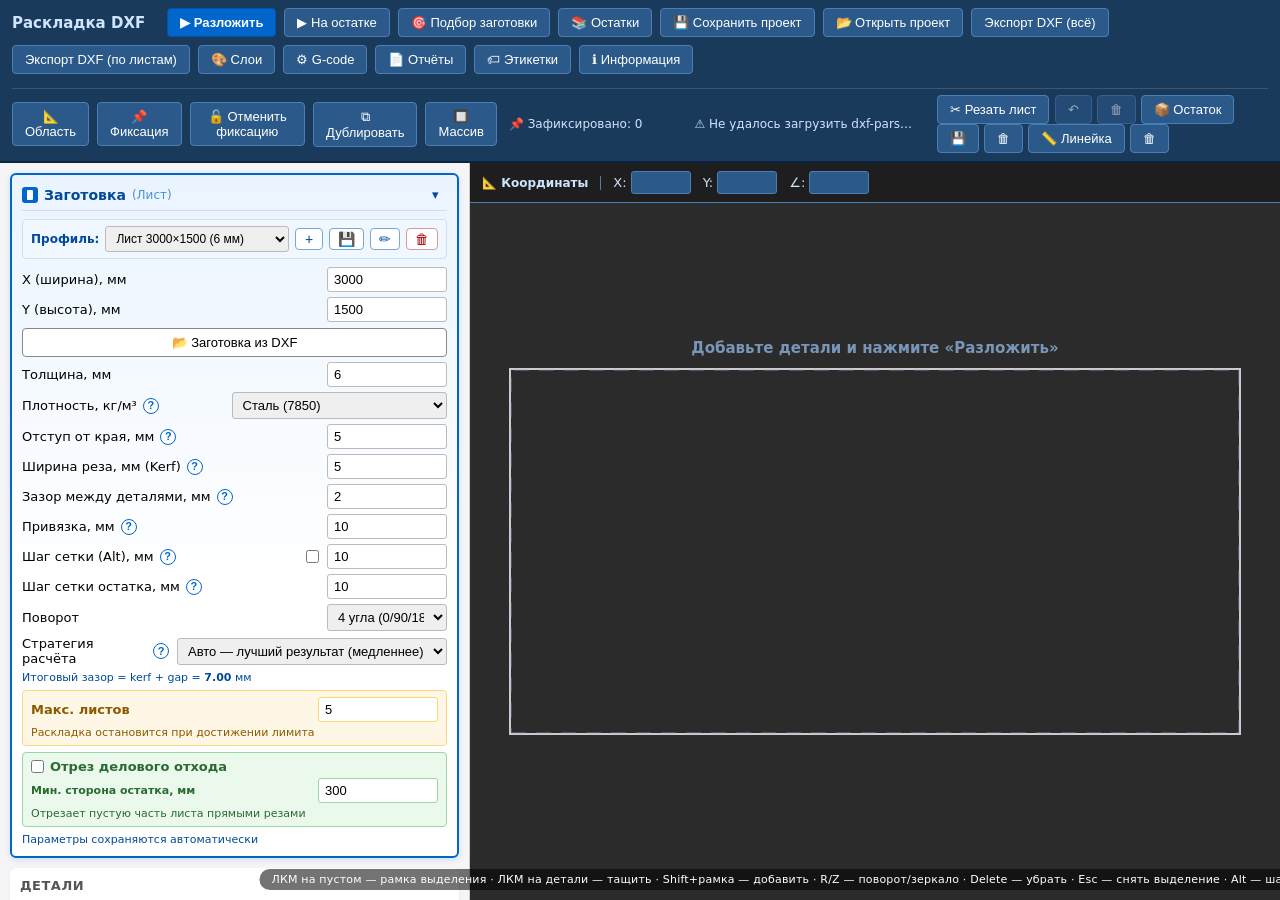
==== index.html @ 2185be35 "Обновления пред выпуск Обновления пред выпуск" ====
<!DOCTYPE html>
<html lang="ru">
<head>
<meta charset="UTF-8">
<title>Раскладка DXF для плазмореза</title>
<link rel="stylesheet" href="styles.css">
<link rel="icon" type="image/svg+xml" href="favicon.svg">
<meta name="theme-color" content="#0d1220">
</head>
<body>
<div id="app">
<div id="topbar">
  <h1>Раскладка DXF</h1>
  <button id="btnNest" class="primary">▶ Разложить</button>
  <button id="btnNestRemnant" title="Доразложить остальные детали вокруг зафиксированных">▶ На остатке</button>
  <button id="btnOpenAutofit">🎯 Подбор заготовки</button>
  <button id="btnOpenRemnantCatalog" title="Каталог остатков со всех листов">📚 Остатки</button>
  <button id="btnSaveProject" title="Сохранить весь проект в один файл (.dxfnest.json)">💾 Сохранить проект</button>
  <button id="btnLoadProject" title="Открыть проект из файла (.dxfnest.json)">📂 Открыть проект</button>
  <input type="file" id="projectFileInput" accept=".json,.dxfnest,application/json" hidden>
  <button id="btnExport">Экспорт DXF (всё)</button>
  <button id="btnExportSplit">Экспорт DXF (по листам)</button>
  <button id="btnLayers" title="Управление слоями и порядок реза">🎨 Слои</button>
  <button id="btnExportGcode" title="Экспорт G-code (постпроцессор AMN Tech THC)">⚙ G-code</button>
  <button id="btnOpenReportsMenu" title="Печать и JPG-отчёты">📄 Отчёты</button>
  <button id="btnPrintLabels">🏷 Этикетки</button>
  <button id="btnOpenReport">ℹ Информация</button>
  <div id="fixBar">
    <button id="btnSelectFrame" title="Обвести область: с деталями — выделит их, пустую — запомнит для Фиксации/Остатка">📐 Область</button>
    <button id="btnFixToggle" title="Зафиксировать детали / создать запретную зону из выделенной области">📌 Фиксация</button>
    <button id="btnUnfixAll" title="Снять фиксацию со всех деталей и запретные зоны">🔓 Отменить фиксацию</button>
    <button id="btnDuplicateSelected" title="Дублировать выделенные (Ctrl+D)">⧉ Дублировать</button>
    <button id="btnOpenArray" title="Массив деталей">🔲 Массив</button>
    <span id="fixCount" class="fix-count">📌 Зафиксировано: 0</span>
    <span id="autosaveInfo" class="autosave-info"></span>
    <div id="status"></div>
    <div class="tools-group">
      <button id="btnCut" type="button" title="Резать лист по прямым (клик → клик). Shift — орто, Ctrl — без привязки.">✂ Резать лист</button>
      <button id="btnCutRemoveLast" type="button" title="Удалить последний рез" disabled>↶</button>
      <button id="btnCutClear" type="button" title="Удалить все резы" disabled>🗑</button>
      <span id="cutInfo" class="cut-info"></span>
      <button id="btnMarkRemnant" type="button" title="Отметить остаток: кликните в свободную область — найдётся вся связная область">📦 Остаток</button>
      <button id="btnSaveRemnant" type="button" title="Сохранить остаток в DXF-файл">💾</button>
      <button id="btnClearRemnants" type="button" title="Удалить все ручные остатки">🗑</button>
      <button id="btnMeasure" type="button" title="Измерить расстояние">📏 Линейка</button>
      <button id="btnMeasureClear" type="button" title="Очистить измерения">🗑</button>
    </div>
  </div>
</div>
<div id="autosaveBanner" style="display:none">
  <span>💾 Найдено автосохранение от <b id="autosaveBannerDate">—</b></span>
  <button id="btnAutosaveRestore" class="primary">Восстановить</button>
  <button id="btnAutosaveDiscard">Удалить</button>
  <button id="btnAutosaveClose" title="Закрыть баннер">✕</button>
</div>
<div id="content">
<aside id="side">
<div class="group stock" id="stockGroup">
<h3>
  <span class="icon"></span>
  <span class="stock-title">Заготовка</span>
  <span class="title-sub">(Лист)</span>
  <span class="stock-mini-info" id="stockMiniInfo"></span>
  <button type="button" id="btnToggleStock" class="stock-toggle" title="Свернуть заготовку">▾</button>
</h3>
<div class="profile-row">
<label>Профиль:</label>
<select id="profileSelect"></select>
<button type="button" id="btnNewProfile" title="Новый профиль">+</button>
<button type="button" id="btnSaveProfile" title="Сохранить">💾</button>
<button type="button" id="btnRenameProfile" title="Переименовать">✏</button>
<button type="button" class="danger" id="btnDeleteProfile" title="Удалить">🗑</button>
</div>
<div class="row"><label>X (ширина), мм</label><input id="inW" type="number" value="3000" step="1" min="1"></div>
<div class="row"><label>Y (высота), мм</label><input id="inH" type="number" value="1500" step="1" min="1"></div>

<div class="row" style="margin-top:6px">
  <button type="button" id="btnLoadStockDxf" style="flex:1" title="Загрузить контур заготовки из DXF">📂 Заготовка из DXF</button>
  <button type="button" class="danger" id="btnClearStockDxf" title="Сбросить контур" style="display:none">✕</button>
</div>
<div class="hint" id="stockDxfInfo" style="display:none;color:#2a6a30"></div>
<input type="file" id="stockDxfInput" accept=".dxf" hidden>

<div class="row"><label>Толщина, мм</label><input id="inThick" type="number" value="6" step="0.5" min="0.1"></div>
<div class="row"><label>Плотность, кг/м³
  <button type="button" class="help-btn" data-help="Сталь — 7850, Нержавейка — 7900, Алюминий — 2700, Латунь — 8500">?</button>
</label>
<select id="inDensity" class="wide">
  <option value="7850" selected>Сталь (7850)</option>
  <option value="7900">Нержавейка (7900)</option>
  <option value="2700">Алюминий (2700)</option>
  <option value="8500">Латунь (8500)</option>
</select></div>
<div class="row"><label>Отступ от края, мм
<button type="button" class="help-btn" data-help="Технологический отступ деталей от кромки листа">?</button>
</label><input id="inEdge" type="number" value="5" step="1" min="0"></div>
<div class="row"><label>Ширина реза, мм (Kerf)
<button type="button" class="help-btn" data-help="Ширина реза плазмы">?</button>
</label><input id="inKerf" type="number" value="5" step="0.1" min="0"></div>
<div class="row"><label>Зазор между деталями, мм
<button type="button" class="help-btn" data-help="Расстояние между контурами деталей">?</button>
</label><input id="inGap" type="number" value="2" step="0.5" min="0"></div>
<div class="row"><label>Привязка, мм
<button type="button" class="help-btn" data-help="Радиус притягивания. Shift — отключить.">?</button>
</label><input id="inSnapThreshold" type="number" value="10" step="1" min="0" max="50"></div>
<div class="row"><label>Шаг сетки (Alt), мм
<button type="button" class="help-btn" data-help="При перетаскивании с зажатым Alt — деталь движется ровно шагами по N мм.">?</button>
</label><input type="checkbox" id="inGridShow" title="Показывать сетку" style="width:auto;padding:0;margin:0;border:none;background:transparent;flex:0 0 auto;cursor:pointer"><input id="inGridStep" type="number" value="10" step="1" min="1" max="100"></div>
<div class="row"><label>Шаг сетки остатка, мм
<button type="button" class="help-btn" data-help="Точность контура полигонального остатка. Меньше — точнее, но медленнее. 10 мм — разумный компромисс.">?</button>
</label><input id="inRemnantGridStep" type="number" value="10" step="1" min="2" max="50"></div>
<div class="row"><label>Поворот</label>
<select id="inRot">
<option value="4">4 угла (0/90/180/270)</option>
<option value="2">только 90°</option>
<option value="1">без поворота</option>
</select></div>
<div class="row"><label>Стратегия расчёта
<button type="button" class="help-btn" data-help="Авто — перебор 3-х стратегий.">?</button>
</label>
<select id="inStrategy" class="wide">
<option value="all" selected>Авто — лучший результат (медленнее)</option>
<option value="area">По площади (быстро)</option>
<option value="width">По длине листа (X)</option>
<option value="height">По ширине листа (Y)</option>
</select></div>
<div class="hint">Итоговый зазор = kerf + gap = <span id="sumGap" class="sum">7</span> мм</div>
<div class="limit-row">
<div class="row" style="margin:0"><label>Макс. листов</label>
<input id="inMaxSheets" type="number" value="5" step="1" min="1" max="100"></div>
<div class="hint" style="color:#8a5a00">Раскладка остановится при достижении лимита</div>
</div>
<div class="remnant-row">
<div class="row" style="margin:0"><label>
<input type="checkbox" id="inRemnantOn">Отрез делового отхода</label></div>
<div class="row" style="margin:4px 0 0 0">
<label style="font-size:11px">Мин. сторона остатка, мм</label>
<input id="inRemnantMin" type="number" value="300" step="50" min="50"></div>
<div class="hint">Отрезает пустую часть листа прямыми резами</div>
</div>
<div class="hint" style="margin-top:6px">Параметры сохраняются автоматически</div>
</div>

<div class="group">
<h3>Детали</h3>
<div class="job-row">
<label>Задание:</label>
<select id="jobSelect"></select>
<button type="button" id="btnNewJob" title="Новое задание">+</button>
<button type="button" id="btnRenameJob" title="Переименовать задание">✏</button>
<button type="button" class="danger" id="btnDeleteJob" title="Удалить задание">🗑</button>
</div>
<div class="row">
<button id="btnAdd" style="flex:1">+ Добавить DXF (пакетно)</button>
<button id="btnClear" class="danger">Очистить</button></div>
<input id="fileInput" type="file" accept=".dxf" multiple hidden>
<div class="parts-filter">
  <input type="text" id="partsSearch" placeholder="🔍 Поиск: имя, размер (100x50), кол-во, длина...">
  <label class="parts-filter-check">
    <input type="checkbox" id="partsFilterUnplaced">
    Только неразложенные
  </label>
  <span id="partsFilterInfo" class="parts-filter-info"></span>
</div>
<div id="partsTableWrap">
<div class="empty">Файлы не добавлены. Перетащите DXF сюда.</div></div>
<div class="batch-bar">
<label>Кол-во выдел.:</label>
<input id="batchQty" type="number" min="1" value="1">
<button class="small" id="btnApplyQty" title="Установить выделенным указанное количество">Применить</button>
<button class="small" id="btnQtyInc" title="Прибавить +1">+1</button>
<button class="small" id="btnQtyDec" title="Отнять −1">−1</button>
<button class="small" id="btnQtyMul2" title="Умножить ×2">×2</button>
<button class="small" id="btnQtyDiv2" title="Разделить ÷2">÷2</button>
<button class="small" id="btnDupSelected" title="Дублировать строки">Дублировать</button>
<button class="small danger" id="btnDelSelected">Удалить</button>
<span class="sel-info" id="selInfo"></span></div>
<div class="row" style="margin-top:6px">
<button id="btnTransferUnplaced" style="flex:1" title="Перенести не поместившиеся детали в новое задание">⤵ Перенести непоместившиеся в новое задание</button>
</div>
</div>

<div id="report">—</div>
</aside>
<main id="main" style="display: flex; flex-direction: column; flex: 1; min-width: 0; background: #2b2b2b;">
  
  <!-- Панель координат (над холстом) -->
  <div id="coordsPanel" style="background: #1e1e1e; border-bottom: 1px solid #4a7fb5; padding: 8px 12px; display: flex; align-items: center; gap: 12px; flex-shrink: 0; color: #fff; font-size: 13px; z-index: 10;">
    <div style="font-weight: bold; color: #cfe4ff; font-size: 12px; border-right: 1px solid #4a7fb5; padding-right: 12px;">📐 Координаты</div>
    <label style="display:flex; align-items:center; gap:4px; color: #cfe4ff;">X: <input id="coordX" type="number" step="1" style="width: 60px; padding: 3px; border-radius: 3px; border: 1px solid #4a7fb5; background: #2b5a8a; color: #fff; font-weight: bold; text-align: center;"></label>
    <label style="display:flex; align-items:center; gap:4px; color: #cfe4ff;">Y: <input id="coordY" type="number" step="1" style="width: 60px; padding: 3px; border-radius: 3px; border: 1px solid #4a7fb5; background: #2b5a8a; color: #fff; font-weight: bold; text-align: center;"></label>
    <label style="display:flex; align-items:center; gap:4px; color: #cfe4ff;">∠: <input id="coordAngle" type="number" step="90" style="width: 60px; padding: 3px; border-radius: 3px; border: 1px solid #4a7fb5; background: #2b5a8a; color: #fff; font-weight: bold; text-align: center;"></label>
  </div>

  <!-- Обертка для холста -->
  <div style="position: relative; flex: 1; min-height: 0;">
    <canvas id="canvas"></canvas>
    <div id="canvasHint">ЛКМ на пустом — рамка выделения · ЛКМ на детали — тащить · Shift+рамка — добавить · R/Z — поворот/зеркало · Delete — убрать · Esc — снять выделение · Alt — шаг сетки · Пробел — Показать всё</div>
  </div>

  <div id="progressOverlay">
    <div class="progress-card">
      <div class="spinner"></div>
      <div class="progress-title">Идёт расчёт раскладки</div>
      <div class="progress-sub" id="progressSub">Подготовка...</div>
      <div class="progress-bar-track"><div class="progress-bar-fill" id="progressFill"></div></div>
      <div class="progress-pct" id="progressPct">0%</div>
      <button id="btnCancelNest" class="progress-cancel-btn">✕ Отменить раскладку</button>
    </div>
  </div>
</main>
</div>
</div>

<div class="modal-overlay" id="autofitModal">
<div class="modal-window">
<div class="modal-header">
<span>🎯 Подбор заготовки</span>
<button class="close-btn" id="btnCloseAutofit" title="Закрыть">✕</button>
</div>
<div class="modal-body">
<div class="row"><label>Режим</label>
<select id="afMode" class="wide">
<option value="fixX" selected>Фиксировать X (варьируем Y)</option>
<option value="fixY">Фиксировать Y (варьируем X)</option>
<option value="both">Оба свободны</option>
</select></div>
<div class="af-dim" id="afXDim">
<div class="row" style="margin:0 0 4px 0"><label>X, мм — диапазон</label></div>
<div class="range-row">
<input id="afXFrom" type="number" value="2000" step="100" min="1"><span>…</span>
<input id="afXTo" type="number" value="4000" step="100" min="1">
<span style="margin-left:8px">шаг</span><input id="afXStep" type="number" value="100" step="10" min="1"></div>
</div>
<div class="af-dim" id="afYDim">
<div class="row" style="margin:0 0 4px 0"><label>Y, мм — диапазон</label></div>
<div class="range-row">
<input id="afYFrom" type="number" value="500" step="50" min="1"><span>…</span>
<input id="afYTo" type="number" value="1000" step="50" min="1">
<span style="margin-left:8px">шаг</span><input id="afYStep" type="number" value="50" step="10" min="1"></div>
</div>
<div class="row"><label>Критерий лучшего</label>
<select id="afCriterion" class="wide">
<option value="area" selected>Минимум площади закупки</option>
<option value="sheets">Минимум листов</option>
<option value="eff">Максимум КПД</option>
</select></div>
<div class="af-count" id="afCount">—</div>
<div class="hint">При подборе используется стратегия «по площади». Показываются 5 лучших вариантов.</div>
<div id="afStatus" style="font-size:12px;color:#8a5a00;margin-top:6px;min-height:16px"></div>
<div id="afResults" style="display:none"></div>
</div>
<div class="modal-footer">
<button id="btnAutoFit" class="primary">🎯 Подобрать</button>
<button id="btnAutoFitStop" class="danger" disabled>Стоп</button>
<button id="btnCloseAutofit2">Закрыть</button>
</div>
</div>
</div>

<div class="modal-overlay" id="reportModal">
<div class="modal-window" style="width:560px; max-width:95vw;">
<div class="modal-header" style="background:#eaf4ff;border-bottom-color:#c9e0f5;color:#004a99">
<span>ℹ Информация о раскладке</span>
<button class="close-btn" id="btnCloseReport" title="Закрыть" style="color:#004a99">✕</button>
</div>
<div class="modal-body">
<div id="reportContent" style="font-size:16px;color:#333;line-height:1.5">—</div>
</div>
<div class="modal-footer">
<button id="btnCloseReport2">Закрыть</button>
</div>
</div>
</div>

<div class="modal-overlay" id="arrayModal">
<div class="modal-window" style="width:460px">
<div class="modal-header" style="background:#f0eaff;border-bottom-color:#c9b8e8;color:#5a2a8a">
<span>🔲 Массив деталей (SheetCam)</span>
<button class="close-btn" id="btnCloseArray" title="Закрыть" style="color:#5a2a8a">✕</button>
</div>
<div class="modal-body">
<div class="row"><label>Деталь</label>
<select id="arrayPartSelect" class="wide"></select></div>
<div class="row" style="margin:2px 0"><label><input type="checkbox" id="arrayBySheet">По заготовке (авто рядов/колонок)</label></div>
<div class="array-grid">
<div class="row"><label>Рядов (Y)</label><input id="arrayRows" type="number" min="1" max="100" value="2"></div>
<div class="row"><label>Колонок (X)</label><input id="arrayCols" type="number" min="1" max="100" value="3"></div>
</div>
<div class="array-grid">
<div class="row"><label>Интервал X, мм</label><input id="arraySpacingX" type="number" min="0" step="1" value="5"></div>
<div class="row"><label>Интервал Y, мм</label><input id="arraySpacingY" type="number" min="0" step="1" value="5"></div>
</div>
<div class="row"><label>Поворот</label>
<select id="arrayAngle" class="wide">
<option value="0">0°</option>
<option value="90">90°</option>
<option value="180">180°</option>
<option value="270">270°</option>
</select></div>
<div class="array-preview-info" id="arrayPreviewInfo">—</div>
<div class="hint">Предпросмотр массива отображается на холсте полупрозрачным.</div>
</div>
<div class="modal-footer">
<button id="btnArrayPlace" class="primary">✅ Разместить на листе</button>
<button id="btnArrayCancel">Отмена</button>
</div>
</div>
</div>

<div class="modal-overlay" id="labelsChoiceModal">
  <div class="modal-window" style="width:420px">
    <div class="modal-header" style="background:#eaf4ff;border-bottom-color:#c9e0f5;color:#004a99">
      <span>🏷 Печать этикеток</span>
      <button class="close-btn" id="btnCloseLabelsChoice" title="Закрыть" style="color:#004a99">✕</button>
    </div>
    <div class="modal-body">
      <div class="row" style="flex-direction:column;gap:8px">
        <button id="btnPrintLabelsParts" class="primary" style="width:100%;padding:10px">📋 Этикетки деталей (раскладка)</button>
        <button id="btnPrintLabelsRemnants" class="primary" style="width:100%;padding:10px">📦 Этикетки остатков (листы)</button>
      </div>
      <div class="hint" style="margin-top:10px">Этикетки остатков содержат QR-код и штрихкод для сканирования.</div>
    </div>
    <div class="modal-footer">
      <button id="btnCloseLabelsChoice2">Закрыть</button>
    </div>
  </div>
</div>

<div class="modal-overlay" id="remnantCatalogModal">
  <div class="modal-window" style="width:760px;max-width:calc(100vw - 40px)">
    <div class="modal-header" style="background:#eaf9ec;border-bottom-color:#9ed5a4;color:#1a6a25">
      <span>📚 Каталог остатков</span>
      <button class="close-btn" id="btnCloseRemnantCatalog" title="Закрыть" style="color:#1a6a25">✕</button>
    </div>
    <div class="modal-body">
      <div class="remnant-catalog-toolbar">
        <input type="text" id="remnantCatalogSearch" placeholder="🔍 Поиск: размер (300x200), площадь, лист...">
        <span class="remnant-catalog-stats" id="remnantCatalogStats"></span>
      </div>
      <div class="remnant-catalog-list" id="remnantCatalogList"></div>
      <div class="hint" style="margin-top:8px">
        📍 — показать на холсте · 💾 — сохранить в DXF · 🗑 — удалить (только ручные остатки)
      </div>
    </div>
    <div class="modal-footer">
      <button id="btnCloseRemnantCatalog2">Закрыть</button>
    </div>
  </div>
</div>

<div class="modal-overlay" id="reportsChoiceModal">
  <div class="modal-window" style="width:480px">
    <div class="modal-header" style="background:#eaf4ff;border-bottom-color:#c9e0f5;color:#004a99">
      <span>📄 Отчёты и печать</span>
      <button class="close-btn" id="btnCloseReportsChoice" title="Закрыть" style="color:#004a99">✕</button>
    </div>
    <div class="modal-body">
      <div class="reports-choice-list">
        <button id="btnPrintReport" class="reports-choice-btn">
          <span class="rc-icon">🖨</span>
          <div class="rc-text">
            <b>Печать отчёта</b>
            <div class="rc-desc">Список деталей, параметры, КПД — A4 портрет</div>
          </div>
        </button>
        <button id="btnPrintLayout" class="reports-choice-btn">
          <span class="rc-icon">🗺</span>
          <div class="rc-text">
            <b>Печать карты</b>
            <div class="rc-desc">Схема раскладки по листам — A4 альбом</div>
          </div>
        </button>

            <button id="btnExportCsv" class="reports-choice-btn">
              <span class="rc-icon">📊</span>
              <div class="rc-text">
                <b>Экспорт в CSV</b>
                <div class="rc-desc">Спецификация для Excel (с координатами)</div>
              </div>
            </button>        
		
		<button id="btnSaveHtml" class="reports-choice-btn">
          <span class="rc-icon">🖼</span>
          <div class="rc-text">
            <b>Отчёт JPG</b>
            <div class="rc-desc">Отчёт в виде изображения</div>
          </div>
        </button>
        <button id="btnSaveJpgSheets" class="reports-choice-btn">
          <span class="rc-icon">🖼</span>
          <div class="rc-text">
            <b>Карта JPG</b>
            <div class="rc-desc">Изображения листов по одному</div>
          </div>
        </button>
      </div>
    </div>
    <div class="modal-footer">
      <button id="btnCloseReportsChoice2">Закрыть</button>
    </div>
  </div>
</div>

<div id="contextMenu" class="context-menu"></div>
<div id="dropOverlay">Отпустите DXF-файлы для загрузки</div>
<div id="printArea"></div>

<!-- Локальные библиотеки из папки js/lib/ -->
<script src="js/lib/dxf-parser.js"></script>
<script src="js/lib/qrcode.js"></script>
<script src="js/lib/JsBarcode.all.min.js"></script>
<script src="js/lib/jspdf.umd.min.js"></script>
<script src="js/lib/html2canvas.min.js"></script>
<script type="module" src="js/main.js"></script>
</body>
</html>
---- styles.css ----
*{box-sizing:border-box}html,body{margin:0;font-family:system-ui,-apple-system,sans-serif;height:100%;overflow:hidden}
#app{display:flex;flex-direction:column;height:100vh}
#content{display:flex;flex:1;min-height:0}
#topbar{background:#1a3a5c;color:#fff;padding:8px 12px;display:flex;align-items:center;gap:8px;flex-wrap:wrap;border-bottom:2px solid #0d2440;box-shadow:0 2px 6px rgba(0,0,0,.2);flex-shrink:0}
#topbar h1{font-size:15px;margin:0 14px 0 0;font-weight:600;color:#cfe4ff;white-space:nowrap}
#topbar button{padding:6px 12px;font-size:13px;border-radius:4px;cursor:pointer;border:1px solid #4a7fb5;background:#2b5a8a;color:#fff}
#topbar button:hover{background:#3a70a5}
#topbar button.primary{background:#06c;border-color:#05a;font-weight:bold}
#topbar button.primary:hover{background:#05a}
#topbar button:disabled{opacity:.55;cursor:not-allowed}
#topbar button.active{background:#c88000;border-color:#a86a00;color:#fff;font-weight:bold}
#topbar button.active:hover{background:#b07000}
#fixBar{flex-basis:100%;display:flex;align-items:center;gap:8px;margin-top:6px;padding-top:6px;border-top:1px solid rgba(255,255,255,.15)}
#fixBar .fix-bar-label{font-size:12px;color:#9fc2e8;font-weight:600;text-transform:uppercase;letter-spacing:.5px}
#fixBar .fix-count{font-size:12px;color:#cfe4ff;padding:0 4px;white-space:nowrap}
#fixBar .fix-count b{color:#ffd479}
#fixBar #status{
  flex: 1 1 auto;
  min-width: 0;
  color: #cfe4ff;
  font-size: 12px;
  padding: 0 12px;
  white-space: nowrap;
  overflow: hidden;
  text-overflow: ellipsis;
  text-align: right;
}
#fixBar .history-group{
  display: flex;
  gap: 6px;
  margin-left: 8px;
  padding-left: 12px;
  border-left: 1px solid rgba(255,255,255,.2);
}
#fixBar .history-group button{ padding: 6px 12px; }
#fixBar .history-group button:disabled{ opacity: .45; cursor: not-allowed; }
.modal-overlay{position:fixed;inset:0;background:rgba(0,0,0,.45);z-index:200;display:none;align-items:flex-start;justify-content:center;padding-top:60px;backdrop-filter:blur(2px)}
.modal-overlay.active{display:flex}
.modal-window{background:#fff;border-radius:8px;box-shadow:0 12px 48px rgba(0,0,0,.4);width:520px;max-width:calc(100vw - 40px);max-height:calc(100vh - 100px);display:flex;flex-direction:column;overflow:hidden}
.modal-header{background:#fff8ec;border-bottom:2px solid #f0d9a8;padding:12px 16px;display:flex;align-items:center;gap:10px;font-size:15px;font-weight:600;color:#8a5a00}
.modal-header .close-btn{margin-left:auto;background:none;border:none;font-size:20px;line-height:1;cursor:pointer;color:#8a5a00;padding:2px 6px;border-radius:4px}
.modal-header .close-btn:hover{background:#ffe6b8}
.modal-body{padding:14px 16px;overflow-y:auto;flex:1}
.modal-footer{padding:10px 16px;border-top:1px solid #eee;background:#fafafa;display:flex;gap:8px;justify-content:flex-end}
#side{width:470px;background:#f5f5f7;padding:10px;overflow-y:auto;border-right:1px solid #ccc;flex-shrink:0}
#main{flex:1;background:#2b2b2b;position:relative;min-width:0}
#canvas{display:block;width:100%;height:100%}
#canvasHint{position:absolute;bottom:10px;left:50%;transform:translateX(-50%);background:rgba(0,0,0,.55);color:#fff;font-size:11px;padding:4px 12px;border-radius:12px;pointer-events:none;white-space:nowrap;z-index:10;letter-spacing:.2px}
h3{margin:0 0 8px;font-size:13px;text-transform:uppercase;color:#555;letter-spacing:.5px}
.row{display:flex;align-items:center;margin:5px 0;gap:8px}.row label{flex:1;font-size:13px;display:flex;align-items:center;gap:6px}
.row input,.row select{width:120px;padding:4px 6px;font-size:13px;border:1px solid #bbb;border-radius:3px}
.row select.wide{width:auto;flex:1}
button{padding:6px 10px;font-size:13px;cursor:pointer;border:1px solid #888;background:#fff;border-radius:4px}
button:hover{background:#eee}button.primary{background:#06c;color:#fff;border-color:#05a;font-weight:bold}
button.primary:hover{background:#05a}button:disabled{opacity:.5;cursor:not-allowed}
button.danger{background:#f5f5f5;color:#a00}button.small{padding:3px 6px;font-size:11px}
table{width:100%;border-collapse:collapse;font-size:12px;margin-top:6px;background:#fff}
th,td{border:1px solid #ddd;padding:4px 6px;text-align:left}
th{background:#e8e8e8;font-weight:600;font-size:11px;position:sticky;top:0;z-index:2}
td.num{text-align:center;width:60px}td.num input{width:100%;border:1px solid #ccc;border-radius:3px;font:inherit;text-align:center;padding:2px}
td.del{text-align:center;width:30px;cursor:pointer;color:#c00;font-weight:bold;user-select:none}
td.del:hover{background:#fee}tr.selected{background:#d6e8ff!important}tr.selected:hover{background:#c2ddff!important}
td.status{text-align:center;width:26px;font-weight:bold;font-size:13px;cursor:default;user-select:none}
td.status.full{color:#1a9a3c}
td.status.partial{color:#e07b00}
td.status.none{color:#bbb}
tr.row-full{background:#e8f8ec}
tr.row-partial{background:#fff0da}
tr:hover{background:#f5faff}
.group{background:#fff;padding:10px;border-radius:6px;margin-bottom:10px;box-shadow:0 1px 3px rgba(0,0,0,.08)}
.stock{border:2px solid #06c;background:linear-gradient(180deg,#eaf4ff 0%,#fff 60%);box-shadow:0 2px 6px rgba(0,102,204,.15)}
.stock h3{color:#004a99;display:flex;align-items:center;gap:6px;font-size:14px;border-bottom:1px solid #c9e0f5;padding-bottom:6px;margin-bottom:8px;text-transform:none;letter-spacing:0}
.stock h3 .icon{display:inline-block;width:16px;height:16px;background:#06c;border-radius:3px;position:relative;flex-shrink:0}
.stock h3 .icon::after{content:'';position:absolute;inset:3px 5px 3px 5px;background:#fff;border-radius:1px}
.stock h3 .stock-title{font-weight:600}
.stock h3 .title-sub{font-size:12px;color:#4a90d9;font-weight:500}
.stock h3 .stock-toggle{
  margin-left:auto;
  background:transparent;
  border:1px solid transparent;
  color:#004a99;
  font-size:13px;
  line-height:1;
  padding:2px 6px;
  border-radius:3px;
  cursor:pointer;
  min-width:24px;
}
.stock h3 .stock-toggle:hover{background:#e3f0ff;border-color:#c9e0f5}
.stock h3 .stock-mini-info{
  display:none;
  font-size:12px;
  font-weight:500;
  color:#004a99;
  margin-left:8px;
  white-space:nowrap;
  overflow:hidden;
  text-overflow:ellipsis;
}
.stock.collapsed{padding-bottom:8px}
.stock.collapsed h3{margin-bottom:0;padding-bottom:0;border-bottom:none}
.stock.collapsed h3 .icon,
.stock.collapsed h3 .title-sub{display:none}
.stock.collapsed > *:not(h3){display:none}
.stock.collapsed .stock-mini-info{display:inline}
.stock .hint{color:#004a99}.stock .sum{font-weight:bold;color:#004a99}
.profile-row{display:flex;align-items:center;gap:6px;padding:6px 8px;background:#f0f7ff;border:1px solid #c9e0f5;border-radius:4px;margin-bottom:8px}
.profile-row>label{flex:0 0 auto;font-size:12px;color:#004a99;font-weight:600}
.profile-row select{flex:1;min-width:0;font-size:12px;padding:4px 6px;border:1px solid #bbb;border-radius:3px;width:auto}
.profile-row button{padding:3px 8px;font-size:14px;line-height:1;min-width:28px;background:#fff;border:1px solid #7aa8d5;color:#004a99}
.profile-row button:hover{background:#e3f0ff}
.profile-row button.danger{color:#a00;border-color:#d59a9a}.profile-row button.danger:hover{background:#ffe3e3}
.af-dim{border:1px solid #f0d9a8;border-radius:4px;padding:6px 8px;margin:6px 0;background:#fffdf7}
.af-dim .row label{font-size:12px;color:#8a5a00;font-weight:600}.af-dim .row input{width:80px;font-size:12px}
.af-dim .range-row{display:flex;align-items:center;gap:4px;font-size:12px}.af-dim .range-row input{width:70px}
.af-count{font-size:12px;color:#555;margin:6px 0;padding:4px 8px;background:#f5f5f5;border-radius:4px}
.af-count.warn{color:#b00;background:#fdeaea}.af-count.ok{color:#080;background:#ecf9ec}
#afResults{margin-top:8px;max-height:320px;overflow-y:auto;border:1px solid #e0d0a0;border-radius:4px}
#afResults table{margin:0;font-size:11px}#afResults th{font-size:10px;padding:3px 5px}#afResults td{padding:3px 5px}
#afResults tr.best{background:#fffbe0;font-weight:bold}#afResults tr:hover{background:#f0f7ff;cursor:pointer}
#afResults td.star{color:#f0a020;font-weight:bold;text-align:center;width:20px}
.help-btn{display:inline-flex;align-items:center;justify-content:center;width:16px;height:16px;padding:0;border-radius:50%;border:1px solid #06c;background:#fff;color:#06c;font-size:11px;font-weight:bold;line-height:1;cursor:pointer;flex-shrink:0;transition:background .15s,color .15s}
.help-btn:hover{background:#06c;color:#fff}.help-btn.active{background:#06c;color:#fff}
.help-tip{position:fixed;max-width:300px;background:#004a99;color:#fff;padding:8px 12px;border-radius:6px;font-size:12px;line-height:1.45;box-shadow:0 4px 16px rgba(0,0,0,.25);z-index:1000;pointer-events:none;animation:tipIn .12s ease-out}
.help-tip::before{content:'';position:absolute;top:-6px;left:14px;border:6px solid transparent;border-bottom-color:#004a99;border-top:0}
@keyframes tipIn{from{opacity:0;transform:translateY(-3px)}to{opacity:1;transform:translateY(0)}}
.limit-row{background:#fff7e6;border:1px solid #ffd57a;border-radius:4px;padding:6px 8px;margin-top:6px}
.limit-row label{color:#8a5a00;font-weight:600}.limit-row input{border-color:#ffd57a}
.remnant-row{background:#eaf9ec;border:1px solid #9ed5a4;border-radius:4px;padding:6px 8px;margin-top:6px}
.remnant-row label{color:#2a6a30;font-weight:600}.remnant-row input[type=number]{border-color:#9ed5a4}
.remnant-row input[type=checkbox]{width:auto;margin:0}.remnant-row .hint{color:#2a6a30}
#report{display:none}
#reportContent .good{color:#080;font-weight:600}
#reportContent .warn{color:#b00;font-weight:600}
#reportContent .len{color:#004a99;font-weight:600}
#reportContent .rem{color:#2a6a30;font-weight:600}
.empty{color:#999;font-style:italic;padding:6px;text-align:center;font-size:12px}
.hint{font-size:11px;color:#888;margin-top:4px}
#partsTableWrap{max-height:340px;overflow-y:auto;border:1px solid #e0e0e0;border-radius:4px}
.batch-bar{display:flex;gap:6px;align-items:center;margin-top:6px;padding:6px;background:#f9f9f9;border-radius:4px;border:1px solid #e0e0e0;flex-wrap:wrap}
.batch-bar label{font-size:11px;color:#555}.batch-bar input{width:60px;padding:3px 5px;font-size:12px}
#dropOverlay{position:fixed;inset:0;background:rgba(0,102,204,.15);border:4px dashed #06c;z-index:100;display:none;align-items:center;justify-content:center;font-size:24px;color:#06c;pointer-events:none}
#dropOverlay.active{display:flex}.sel-info{font-size:11px;color:#666;margin-left:auto}
#progressOverlay{position:absolute;inset:0;background:rgba(20,20,20,.75);display:none;align-items:center;justify-content:center;z-index:50;backdrop-filter:blur(2px)}
#progressOverlay.active{display:flex}
.progress-card{background:#fff;border-radius:12px;padding:28px 34px;box-shadow:0 8px 40px rgba(0,0,0,.4);width:380px;text-align:center}
.spinner{width:56px;height:56px;margin:0 auto 18px;border:5px solid #d6e8ff;border-top-color:#06c;border-radius:50%;animation:spin .9s linear infinite}
@keyframes spin{to{transform:rotate(360deg)}}
.progress-title{font-size:16px;font-weight:600;color:#004a99;margin-bottom:4px}
.progress-sub{font-size:12px;color:#666;margin-bottom:16px;min-height:16px}
.progress-bar-track{width:100%;height:12px;background:#e8eef5;border-radius:6px;overflow:hidden;margin-bottom:8px}
.progress-bar-fill{height:100%;width:0%;background:linear-gradient(90deg,#06c,#4a9eff);border-radius:6px;transition:width .15s ease-out}
.progress-pct{font-size:22px;font-weight:bold;color:#06c;font-variant-numeric:tabular-nums}
.progress-cancel-btn{
  margin-top: 18px;
  padding: 9px 22px;
  font-size: 14px;
  font-weight: 600;
  border-radius: 5px;
  background: #c82020;
  color: #fff;
  border: 1px solid #a01818;
  cursor: pointer;
  transition: background .15s;
}
.progress-cancel-btn:hover{ background: #a01818; }
.progress-cancel-btn:disabled{
  opacity: .55;
  cursor: not-allowed;
  background: #888;
  border-color: #666;
}
#printArea{display:none}
@media print{html,body{height:auto;overflow:visible;background:#fff}
#app,#dropOverlay,#progressOverlay,#autofitModal,#reportModal,#measureBar,#cutBar,#labelsChoiceModal{display:none!important}
body.printing #printArea{display:block!important}@page{margin:15mm}}
#printArea{color:#000;font-family:'Times New Roman',serif;padding:10px 0}
#printArea h1{font-size:18px;margin:0 0 4px 0;text-align:center}
#printArea .subtitle{text-align:center;font-size:13px;color:#333;margin-bottom:14px;border-bottom:1px solid #000;padding-bottom:8px}
#printArea .meta{display:flex;justify-content:space-between;font-size:12px;margin-bottom:10px}
#printArea table.report-table{width:100%;border-collapse:collapse;font-size:12px;font-family:'Times New Roman',serif;background:#fff}
#printArea table.report-table th,#printArea table.report-table td{border:1px solid #000;padding:5px 8px;background:#fff;color:#000}
#printArea table.report-table th{background:#eee!important;font-weight:bold;text-align:center;-webkit-print-color-adjust:exact;print-color-adjust:exact}
#printArea table.report-table td.num{text-align:center}
#printArea table.report-table td.part{text-align:left}
#printArea .totals-row td{font-weight:bold;background:#f5f5f5!important;-webkit-print-color-adjust:exact;print-color-adjust:exact}
#printArea .summary{margin-top:16px;font-size:12px;line-height:1.6}
#printArea .signature{margin-top:30px;display:flex;justify-content:space-between;font-size:12px}
#printArea .signature .line{display:inline-block;border-bottom:1px solid #000;min-width:200px;margin:0 6px}
#printArea .layout-print-sub{text-align:center;font-size:12px;color:#333;margin:0 0 12px;padding-bottom:8px;border-bottom:1px solid #000}
#printArea .print-sheet-page{margin:0 0 6mm}
#printArea .print-sheet-page+.print-sheet-page{page-break-before:always;break-before:page}
#printArea .print-sheet-title{font-size:13px;font-weight:bold;margin:0 0 4px;font-family:'Times New Roman',serif}
#printArea .print-sheet-img{display:block;max-width:100%;max-height:155mm;width:auto;height:auto;margin:0 auto;border:1px solid #000;background:#fff}
#printArea .legend-page{page-break-before:always;break-before:page;margin-top:6mm}
#printArea .legend-page h3{font-size:15px;margin:0 0 8px}

.ga-params{background:#f3eaff;border:1px solid #c9a8e8;border-radius:4px;padding:8px 10px;margin-top:6px}
.ga-params .ga-title{font-size:12px;font-weight:600;color:#5a2a8a;margin-bottom:6px;letter-spacing:.3px}
.ga-params .row label{color:#5a2a8a;font-weight:600;font-size:12px}
.ga-params .row input{border-color:#c9a8e8}
.ga-params .hint{color:#5a2a8a}

.array-grid{display:flex;gap:12px;margin:4px 0}
.array-grid .row{flex:1;min-width:0}
.array-grid .row input{width:100%}
.array-grid .row input:disabled{background:#f0f0f0;color:#999;cursor:not-allowed}
.array-preview-info{font-size:13px;color:#5a2a8a;margin:8px 0;padding:6px 10px;background:#f3eaff;border-radius:4px;border:1px solid #c9a8e8;min-height:20px}
.array-preview-info.preview-ok{color:#004a99;background:#eaf4ff;border-color:#4a90d9}

.printing .labels-print-wrap{font-family:'Times New Roman', Times, serif;color:#000;padding:2mm 0}
.labels-print-wrap .labels-header h1{font-size:18px;margin:0 0 2px;text-align:center}
.labels-print-wrap .labels-meta{display:flex;justify-content:space-between;font-size:11px;color:#333;margin:0 0 4px;padding:0 4px}
.labels-print-wrap .labels-footer{text-align:center;font-size:11px;color:#555;margin-top:4px}

.labels-page{width:100%;margin:0;padding:0}
.labels-page+.labels-page{page-break-before:always;break-before:page}

.labels-table{width:100%;border-collapse:collapse;border:0;margin:0;padding:0}
.labels-table td.label-cell{width:50%;padding:3mm;border:0;vertical-align:top}
.labels-table td.label-cell:first-child{padding-right:1.5mm}
.labels-table td.label-cell:last-child{padding-left:1.5mm}

.label{
  border:1.5px solid #000;
  border-radius:3px;
  padding:2.5mm 3mm 2mm;
  background:#fff;
  height:50mm; /* Увеличено с 40mm */
  box-sizing:border-box;
  display:flex;
  flex-direction:column;
  overflow:hidden;
  position:relative;
}
.label-empty{
  height:50mm; /* Увеличено с 40mm */
  border:1px dashed #ccc;
  border-radius:3px;
  background:#fafafa;
}

.label .label-name{
  font-size:11px;
  font-weight:bold;
  line-height:1.15;
  text-align:center;
  word-break:break-word;
  overflow:hidden;
  display:-webkit-box;
  -webkit-line-clamp:2;
  -webkit-box-orient:vertical;
  flex-shrink:0;
  max-height:26px;
}

.label .label-contour{
  flex:1 1 auto;
  min-height:0;
  display:flex;
  align-items:center;
  justify-content:center;
  margin:1mm 0;
  overflow:hidden;
}
.label .label-contour svg{
  width:100%;
  height:100%;
  display:block;
}

.label .label-dims{
  font-size:12px;
  text-align:center;
  color:#1a3a5c;
  font-weight:700;
  letter-spacing:.2px;
  flex-shrink:0;
  line-height:1.1;
}

.label .label-info{
  display:flex;
  justify-content:space-between;
  font-size:11px;
  margin-top:.5mm;
  flex-shrink:0;
}
.label .label-qty{color:#004a99}
.label .label-sheets{color:#2a6a30}

.label .label-date{
  font-size:9px;
  text-align:right;
  color:#888;
  border-top:1px solid #ddd;
  padding-top:1px;
  margin-top:1px;
  flex-shrink:0;
  line-height:1;
}

.context-menu{
  position: fixed;
  z-index: 500;
  background: #fff;
  border: 1px solid #b0b0b0;
  border-radius: 6px;
  box-shadow: 0 8px 28px rgba(0,0,0,.28);
  padding: 4px 0;
  min-width: 250px;
  font-size: 13px;
  color: #1a1a1a;
  display: none;
  user-select: none;
  animation: ctxIn .1s ease-out;
}
@keyframes ctxIn{
  from{ opacity: 0; transform: translateY(-3px); }
  to{ opacity: 1; transform: translateY(0); }
}
.context-menu-item{
  padding: 7px 14px;
  cursor: pointer;
  white-space: nowrap;
  display: flex;
  align-items: center;
  gap: 8px;
}
.context-menu-item:hover{ background: #eaf4ff; }
.context-menu-item.danger{ color: #a00; }
.context-menu-item.danger:hover{ background: #fdecec; }
.context-menu-item.disabled{ color: #b8b8b8; cursor: not-allowed; }
.context-menu-item.disabled:hover{ background: none; }
.context-menu-sep{
  height: 1px;
  background: #e0e0e0;
  margin: 4px 0;
}

#inW[readonly], #inH[readonly]{
  background:#eaf4ff; color:#004a99; font-weight:600; cursor:default;
}
#stockDxfInfo{
  padding:4px 8px; background:#eaf9ec; border-radius:4px;
  border:1px solid #9ed5a4; margin-top:4px;
}

/* ---------- Плавающая панель «Линейка» над холстом ---------- */
#measureBar{
  position: absolute;
  top: 12px;
  right: 12px;
  z-index: 20;
  display: flex;
  gap: 6px;
  background: rgba(20,20,20,.6);
  padding: 5px;
  border-radius: 6px;
  backdrop-filter: blur(2px);
  box-shadow: 0 2px 10px rgba(0,0,0,.25);
}
#measureBar button{
  background: #2b5a8a;
  color: #fff;
  border: 1px solid #4a7fb5;
  border-radius: 4px;
  padding: 5px 10px;
  font-size: 12px;
  cursor: pointer;
  white-space: nowrap;
}
#measureBar button:hover{ background: #3a70a5; }
#measureBar #btnMeasure.active{
  background: #c88000;
  border-color: #a86a00;
  color: #fff;
  font-weight: bold;
}
#measureBar #btnMeasure.active:hover{ background: #b07000; }

/* ---------- Плавающая панель «Рез листа» над холстом ---------- */
#cutBar{
  position: absolute;
  top: 12px;
  left: 12px;
  z-index: 20;
  display: flex;
  gap: 6px;
  align-items: center;
  background: rgba(20,20,20,.6);
  padding: 5px 8px;
  border-radius: 6px;
  backdrop-filter: blur(2px);
  box-shadow: 0 2px 10px rgba(0,0,0,.25);
}
#cutBar button{
  background: #2b5a8a;
  color: #fff;
  border: 1px solid #4a7fb5;
  border-radius: 4px;
  padding: 5px 10px;
  font-size: 12px;
  cursor: pointer;
  white-space: nowrap;
}
#cutBar button:hover{ background: #3a70a5; }
#cutBar button:disabled{ opacity: .45; cursor: not-allowed; background: #2b5a8a; }
#cutBar button:disabled:hover{ background: #2b5a8a; }
#cutBar #btnCut.active{
  background: #c88000;
  border-color: #a86a00;
  color: #fff;
  font-weight: bold;
}
#cutBar #btnCut.active:hover{ background: #b07000; }
#cutBar .cut-info{
  color: #fff;
  font-size: 12px;
  padding: 0 6px;
  white-space: nowrap;
}

/* ================================================================
   Кнопка отметки остатка
   ================================================================ */
#btnMarkRemnant.active {
  background: #2a9a3c;
  border-color: #1a6a25;
  color: #fff;
  font-weight: bold;
}
#btnMarkRemnant.active:hover {
  background: #1a6a25;
}

/* ================================================================
   QR в этикетках деталей
   ================================================================ */
.label-qr-abs {
  position: absolute;
  bottom: 1mm;
  left: 1mm;
  width: 9mm;
  height: 9mm;
  opacity: 0.9;
}
.label-qr-abs svg { width: 100%; height: 100%; display: block; }

/* ================================================================
   Этикетки остатков — Только крупный QR-код
   ================================================================ */
.remnant-code-row {
  display: flex;
  align-items: center;
  justify-content: center; /* Центрируем QR-код */
  padding: 2mm 0;
  flex: 1 1 auto;
  min-height: 0;
  width: 100%;
}

.remnant-qr {
  width: 42mm;  /* Огромный QR-код — 42х42 мм */
  height: 42mm;
  flex-shrink: 0;
  background: #fff; /* Белый фон для контраста */
  padding: 1mm;     /* Дополнительный отступ */
}

.remnant-qr svg { 
  width: 100%; 
  height: 100%; 
  display: block; 
}

tr.flash-scroll { background: #fff3cd !important; transition: background .3s; }
/* ---------- Фильтр таблицы деталей ---------- */
.parts-filter {
  display: flex;
  gap: 8px;
  align-items: center;
  margin-bottom: 6px;
  padding: 6px 8px;
  background: #f9f9f9;
  border: 1px solid #e0e0e0;
  border-radius: 4px;
  flex-wrap: wrap;
}
.parts-filter input[type="text"] {
  flex: 1;
  min-width: 120px;
  padding: 4px 8px;
  font-size: 12px;
  border: 1px solid #bbb;
  border-radius: 3px;
  font-family: inherit;
}
.parts-filter input[type="text"]:focus {
  outline: none;
  border-color: #06c;
  box-shadow: 0 0 0 2px rgba(0, 102, 204, 0.15);
}
.parts-filter label.parts-filter-check {
  display: flex;
  align-items: center;
  gap: 4px;
  font-size: 12px;
  color: #555;
  cursor: pointer;
  user-select: none;
  white-space: nowrap;
}
.parts-filter label.parts-filter-check input[type="checkbox"] {
  margin: 0;
  width: auto;
  cursor: pointer;
}
.parts-filter .parts-filter-info {
  font-size: 11px;
  color: #888;
  white-space: nowrap;
  min-width: 80px;
  text-align: right;
}
.parts-filter .parts-filter-info.active {
  color: #06c;
  font-weight: 600;
}
/* ---------- Подсветка совпадений в поиске ---------- */
#partsTableWrap td[data-edit="name"] mark {
  background: #fff3a0;
  color: #000;
  padding: 0 1px;
  border-radius: 2px;
  font-weight: 600;
}
/* ---------- Найденная строка (поиск как навигатор) ---------- */
#partsTableWrap tr.filter-hit {
  background: #fff3a0 !important;
  box-shadow: inset 0 0 0 2px #e0a800;
}
#partsTableWrap tr.filter-hit:hover {
  background: #ffe680 !important;
}

/* ---------- Автосохранение ---------- */
#autosaveBanner {
  display: flex;
  align-items: center;
  gap: 10px;
  padding: 8px 14px;
  background: #fff8e1;
  border-bottom: 2px solid #f0c419;
  font-size: 13px;
  color: #6a4c00;
  flex-shrink: 0;
}
#autosaveBanner span {
  font-weight: 500;
}
#autosaveBanner button {
  padding: 5px 12px;
  font-size: 12px;
  border-radius: 4px;
  border: 1px solid #c9a800;
  background: #fff;
  color: #6a4c00;
  cursor: pointer;
}
#autosaveBanner button:hover {
  background: #fff3c4;
}
#autosaveBanner button.primary {
  background: #06c;
  color: #fff;
  border-color: #05a;
  font-weight: bold;
}
#autosaveBanner button.primary:hover {
  background: #05a;
}
#autosaveBanner #btnAutosaveClose {
  margin-left: auto;
  padding: 2px 8px;
  font-size: 14px;
  border: 1px solid transparent;
  background: transparent;
}
#autosaveBanner #btnAutosaveClose:hover {
  background: #fff3c4;
  border-color: #c9a800;
}

.autosave-info {
  font-size: 11px;
  color: #9fc2e8;
  white-space: nowrap;
  margin-left: 8px;
  padding: 2px 6px;
  border-radius: 3px;
  font-family: ui-monospace, Consolas, monospace;
}
.autosave-info.ok {
  color: #a8e8b8;
}
.autosave-info.warn {
  color: #ffd479;
  font-weight: 600;
}

/* ---------- Подсветка строки при выделении детали на холсте ---------- */
#partsTableWrap tr.flash-scroll {
  background: #fff3a0 !important;
  box-shadow: inset 0 0 0 2px #e0a800;
  transition: background .3s, box-shadow .3s;
}

/* ---------- Каталог остатков ---------- */
.remnant-catalog-toolbar {
  display: flex;
  gap: 10px;
  align-items: center;
  margin-bottom: 10px;
  padding: 8px 10px;
  background: #f0f9ec;
  border: 1px solid #9ed5a4;
  border-radius: 4px;
}
.remnant-catalog-toolbar input {
  flex: 1;
  min-width: 150px;
  padding: 5px 10px;
  font-size: 13px;
  border: 1px solid #bbb;
  border-radius: 3px;
  font-family: inherit;
}
.remnant-catalog-toolbar input:focus {
  outline: none;
  border-color: #2a9a3c;
  box-shadow: 0 0 0 2px rgba(42, 154, 60, 0.15);
}
.remnant-catalog-stats {
  font-size: 12px;
  color: #1a6a25;
  font-weight: 600;
  white-space: nowrap;
}
.remnant-catalog-list {
  max-height: 420px;
  overflow-y: auto;
  border: 1px solid #d0e8d5;
  border-radius: 4px;
}
.remnant-catalog-list table {
  margin: 0;
  font-size: 13px;
}
.remnant-catalog-list th {
  position: sticky;
  top: 0;
  background: #eaf9ec;
  color: #1a6a25;
  z-index: 2;
}
.remnant-catalog-list td.actions {
  text-align: center;
  white-space: nowrap;
}
.remnant-catalog-list td.actions button {
  padding: 3px 8px;
  margin: 0 2px;
  font-size: 14px;
  cursor: pointer;
  border: 1px solid #bbb;
  background: #fff;
  border-radius: 3px;
}
.remnant-catalog-list td.actions button:hover {
  background: #f0f9ec;
}
.remnant-catalog-list td.actions button.danger {
  color: #a00;
  border-color: #d59a9a;
}
.remnant-catalog-list td.actions button.danger:hover {
  background: #ffe3e3;
}

/* ---------- Модалка «Отчёты» ---------- */
.reports-choice-list {
  display: flex;
  flex-direction: column;
  gap: 8px;
}
.reports-choice-btn {
  display: flex;
  align-items: center;
  gap: 14px;
  width: 100%;
  padding: 12px 14px;
  text-align: left;
  background: #fff;
  border: 1px solid #d0d8e0;
  border-radius: 6px;
  cursor: pointer;
  font-family: inherit;
  transition: background .15s, border-color .15s, box-shadow .15s;
}
.reports-choice-btn:hover {
  background: #eaf4ff;
  border-color: #4a90d9;
  box-shadow: 0 2px 6px rgba(0, 102, 204, 0.12);
}
.reports-choice-btn .rc-icon {
  font-size: 24px;
  line-height: 1;
  flex-shrink: 0;
  width: 32px;
  text-align: center;
}
.reports-choice-btn .rc-text {
  flex: 1;
  min-width: 0;
}
.reports-choice-btn .rc-text b {
  display: block;
  font-size: 13px;
  color: #004a99;
  margin-bottom: 2px;
}
.reports-choice-btn .rc-desc {
  font-size: 11px;
  color: #888;
  line-height: 1.3;
}

/* ─── Стили для печати этикеток ─── */
.part-labels-grid {
  display: grid;
  grid-template-columns: 1fr 1fr;
  gap: 5mm;
  padding: 0 5mm;
}

.part-label-card {
  border: 2px solid #000;
  border-radius: 6px;
  padding: 3mm 4mm;
  display: flex;
  flex-direction: column;
  background: #fff;
  page-break-inside: avoid;
  break-inside: avoid;
  box-sizing: border-box;
  height: 130mm; /* Высота под А4 (2 ряда по 130мм + отступы) */
}

/* Шапка этикетки (название + строка с инфой) */
.part-label-header {
  text-align: center;
  width: 100%;
  margin-bottom: 1mm;
  border-bottom: 1.5px solid #000;
  padding-bottom: 1mm;
  flex-shrink: 0;
}

.part-label-title {
  font-size: 11px;
  font-weight: bold;
  color: #fff;
  background: #000;
  display: inline-block;
  padding: 0.5mm 5mm;
  border-radius: 3px;
  margin-bottom: 1mm;
}

.part-label-name {
  font-size: 15px;
  font-weight: bold;
  word-break: break-all;
  line-height: 1.1;
  margin-bottom: 1mm;
}

.part-label-top-info {
  display: flex;
  justify-content: space-between;
  font-size: 11px;
  color: #333;
  background: #f0f0f0;
  padding: 1mm 2mm;
  border-radius: 3px;
  white-space: nowrap;
}

.part-label-sub-info {
  display: flex;
  justify-content: space-between;
  font-size: 10px;
  color: #666;
  padding: 0 2mm;
  margin-top: 0.5mm;
}

/* ─── БЛОК ЧЕРТЕЖА ─── */
.part-label-drawing {
  flex: 1 1 auto; /* Занимает всё свободное место */
  min-height: 0;
  width: 100%;
  display: flex;
  align-items: center;
  justify-content: center;
  padding: 1mm;
  box-sizing: border-box;
  overflow: hidden;
}

/* ─── БЛОК QR-КОДА ─── */
.part-label-qr-big {
  flex: 0 0 auto;
  width: 100%;
  height: 45mm; /* Высота QR-кода */
  display: flex;
  justify-content: center;
  align-items: center;
  margin-top: 1mm;
}

.part-label-qr-big svg {
  width: 100%;
  height: 100%;
  display: block;
}

/* Оставляем для совместимости (остатки/листы) */
.part-label-content { display: flex; width: 100%; gap: 4mm; align-items: center; }
.part-label-qr { width: 52mm; height: 52mm; flex-shrink: 0; }
.part-label-qr svg { width: 100%; height: 100%; display: block; }
.part-label-details { flex: 1; display: flex; flex-direction: column; justify-content: center; gap: 2mm; min-width: 0; }
.part-label-dims { font-size: 16px; font-weight: bold; color: #004a99; line-height: 1.1; }
.part-label-info { font-size: 12px; color: #333; line-height: 1.2; white-space: nowrap; overflow: hidden; text-overflow: ellipsis; }
.part-label-info b { color: #000; font-size: 14px; }
.part-label-date { font-size: 10px; color: #666; text-align: right; flex-shrink: 0; border-top: 1px solid #eee; padding-top: 1mm; }

/* Фиксация страниц для печати */
.pdf-page {
  page-break-after: always !important;
  break-after: page !important;
  width: 210mm;
  height: 297mm;
  padding: 10mm 0;
  box-sizing: border-box;
  display: flex;
  flex-direction: column;
}
.pdf-page:last-child {
  page-break-after: auto !important;
  break-after: auto !important;
}
.sim-hud {
  position: absolute; left: 14px; top: 14px;
  background: rgba(15, 20, 30, 0.94);
  border: 1px solid rgba(100, 150, 255, 0.45);
  border-radius: 8px; padding: 12px 16px;
  font-family: 'Consolas', 'Monaco', monospace;
  color: #e0e0e0; min-width: 170px;
  box-shadow: 0 4px 20px rgba(0,0,0,0.7);
  backdrop-filter: blur(6px); z-index: 10;
  pointer-events: none; user-select: none;
}
.sim-hud-section {
  font-size: 10px; text-transform: uppercase;
  color: #7a9ac5; margin-bottom: 6px;
  letter-spacing: 1px; font-family: system-ui, sans-serif;
  font-weight: 600;
}
.sim-hud-row {
  display: flex; align-items: baseline; gap: 6px; margin-bottom: 5px;
}
.sim-hud-label { font-size: 14px; font-weight: bold; color: #4488ff; width: 18px; }
.sim-hud-val {
  font-size: 20px; font-weight: bold; color: #fff;
  font-variant-numeric: tabular-nums; min-width: 80px;
  text-align: right; text-shadow: 0 0 8px rgba(80, 130, 255, 0.3);
}
.sim-hud-unit { font-size: 10px; color: #7a9ac5; }
.sim-hud-divider { height: 1px; background: rgba(100, 150, 255, 0.25); margin: 10px 0; }
.sim-hud-speed {
  font-size: 18px; font-weight: bold; color: #ffd24a;
  font-variant-numeric: tabular-nums; margin-bottom: 4px;
  transition: color 0.2s;
}
.sim-hud-speed.slow {
  color: #ff00ff; text-shadow: 0 0 12px rgba(255, 0, 255, 0.8);
  animation: hudPulse 0.7s ease-in-out infinite;
}
.sim-hud-speed.rapid { color: #90a0b0; }
.sim-hud-state { font-size: 11px; color: #a0b0c0; font-family: system-ui, sans-serif; }
@keyframes hudPulse {
  0%, 100% { opacity: 1; transform: scale(1); }
  50% { opacity: 0.65; transform: scale(1.03); }
}
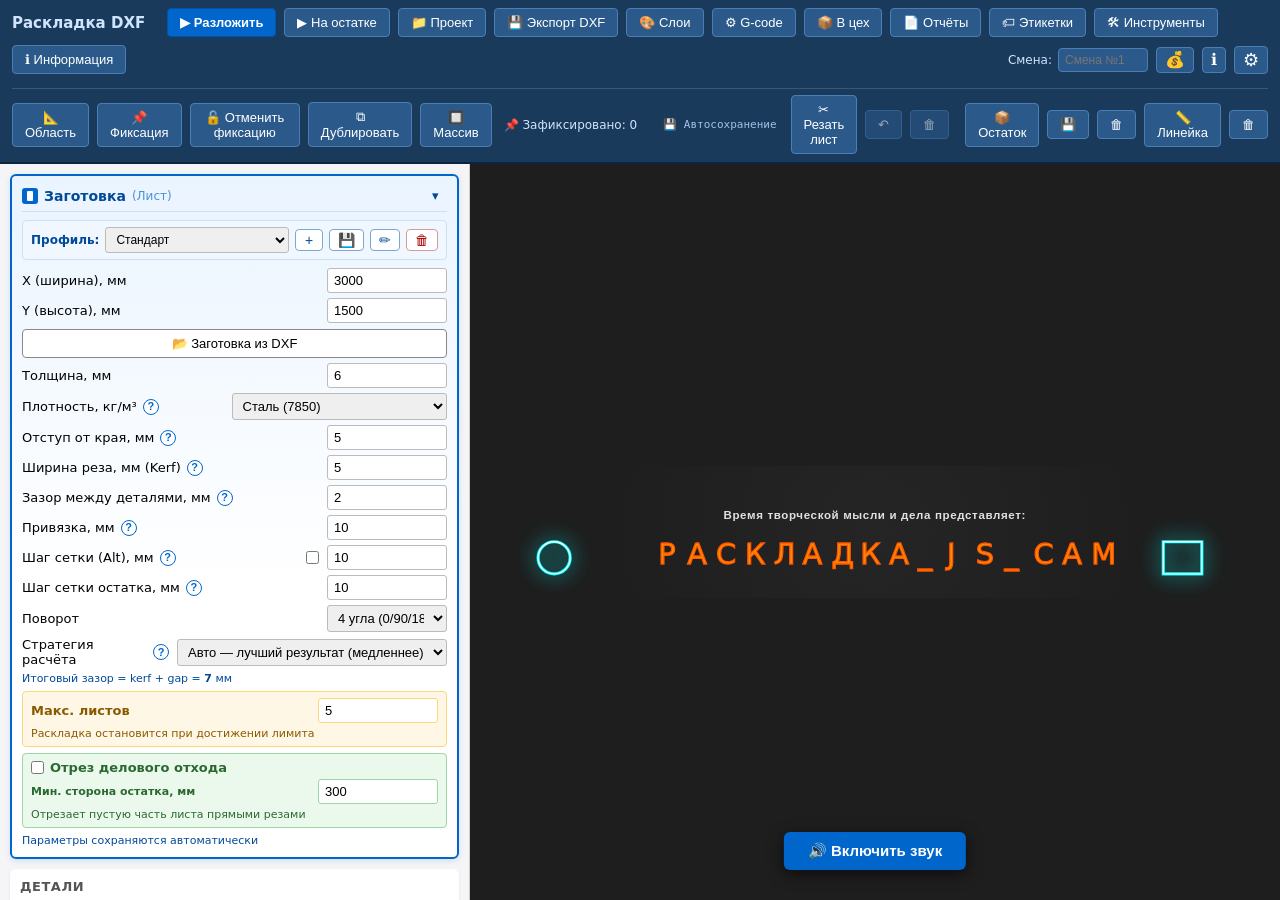
==== commit a9bb83ca: "pre-release" ====
--- a/index.html
+++ b/index.html
@@ -379,8 +379,8 @@
                 <div class="rc-desc">Спецификация для Excel (с координатами)</div>
               </div>
             </button>        
-		
-		<button id="btnSaveHtml" class="reports-choice-btn">
+        
+        <button id="btnSaveHtml" class="reports-choice-btn">
           <span class="rc-icon">🖼</span>
           <div class="rc-text">
             <b>Отчёт JPG</b>
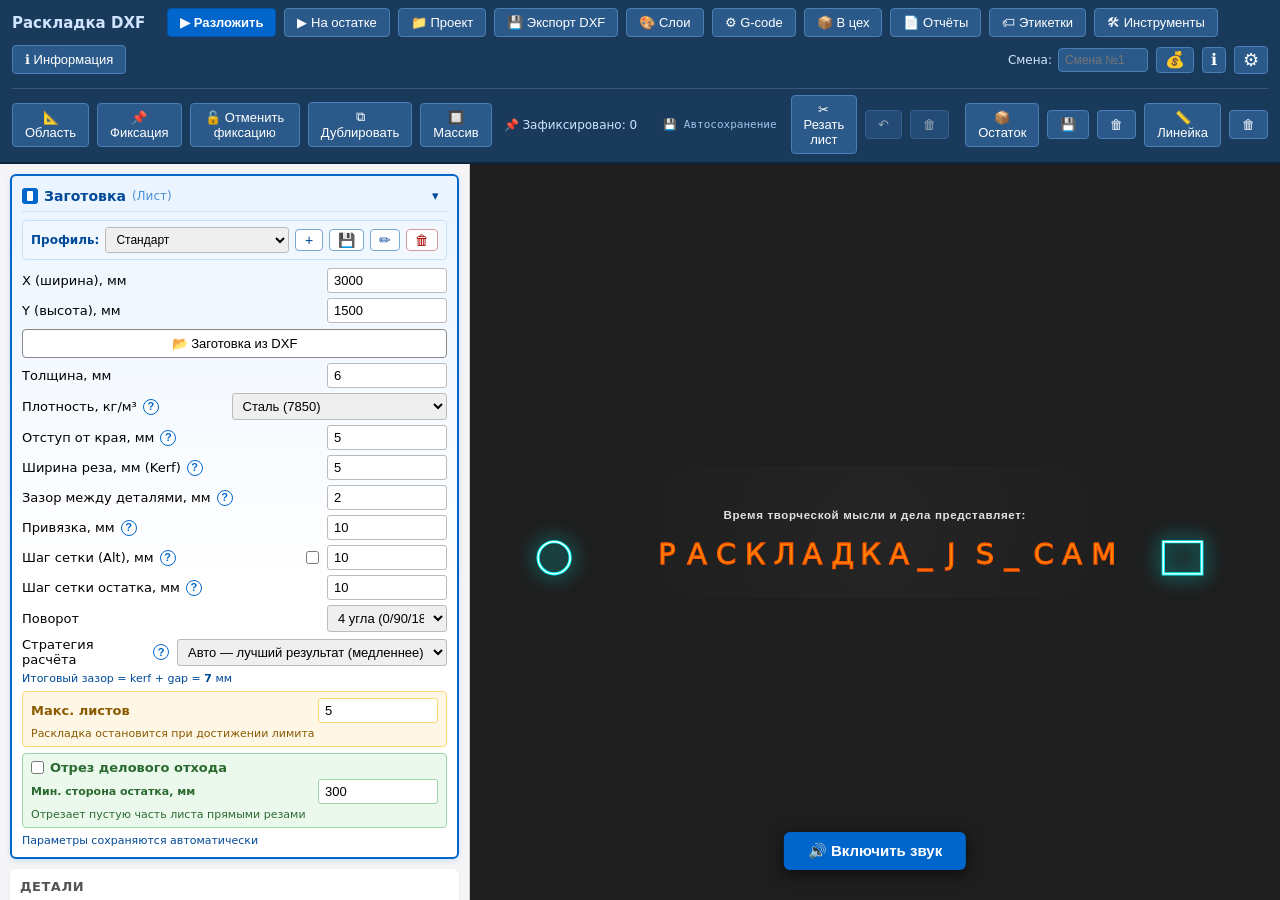
==== commit ada3e102: "yandex metrika" ====
--- a/index.html
+++ b/index.html
@@ -6,6 +6,19 @@
 <link rel="stylesheet" href="styles.css">
 <link rel="icon" type="image/svg+xml" href="favicon.svg">
 <meta name="theme-color" content="#0d1220">
+<!-- Yandex.Metrika counter -->
+<script type="text/javascript">
+    (function(m,e,t,r,i,k,a){
+        m[i]=m[i]||function(){(m[i].a=m[i].a||[]).push(arguments)};
+        m[i].l=1*new Date();
+        for (var j = 0; j < document.scripts.length; j++) {if (document.scripts[j].src === r) { return; }}
+        k=e.createElement(t),a=e.getElementsByTagName(t)[0],k.async=1,k.src=r,a.parentNode.insertBefore(k,a)
+    })(window, document,'script','https://mc.yandex.ru/metrika/tag.js?id=114250470', 'ym');
+
+    ym(114250470, 'init', {ssr:true, clickmap:true, ecommerce:"dataLayer", referrer: document.referrer, url: location.href, accurateTrackBounce:true, trackLinks:true});
+</script>
+<noscript><div><img src="https://mc.yandex.ru/watch/114250470" style="position:absolute; left:-9999px;" alt="" /></div></noscript>
+<!-- /Yandex.Metrika counter -->
 </head>
 <body>
 <div id="app">
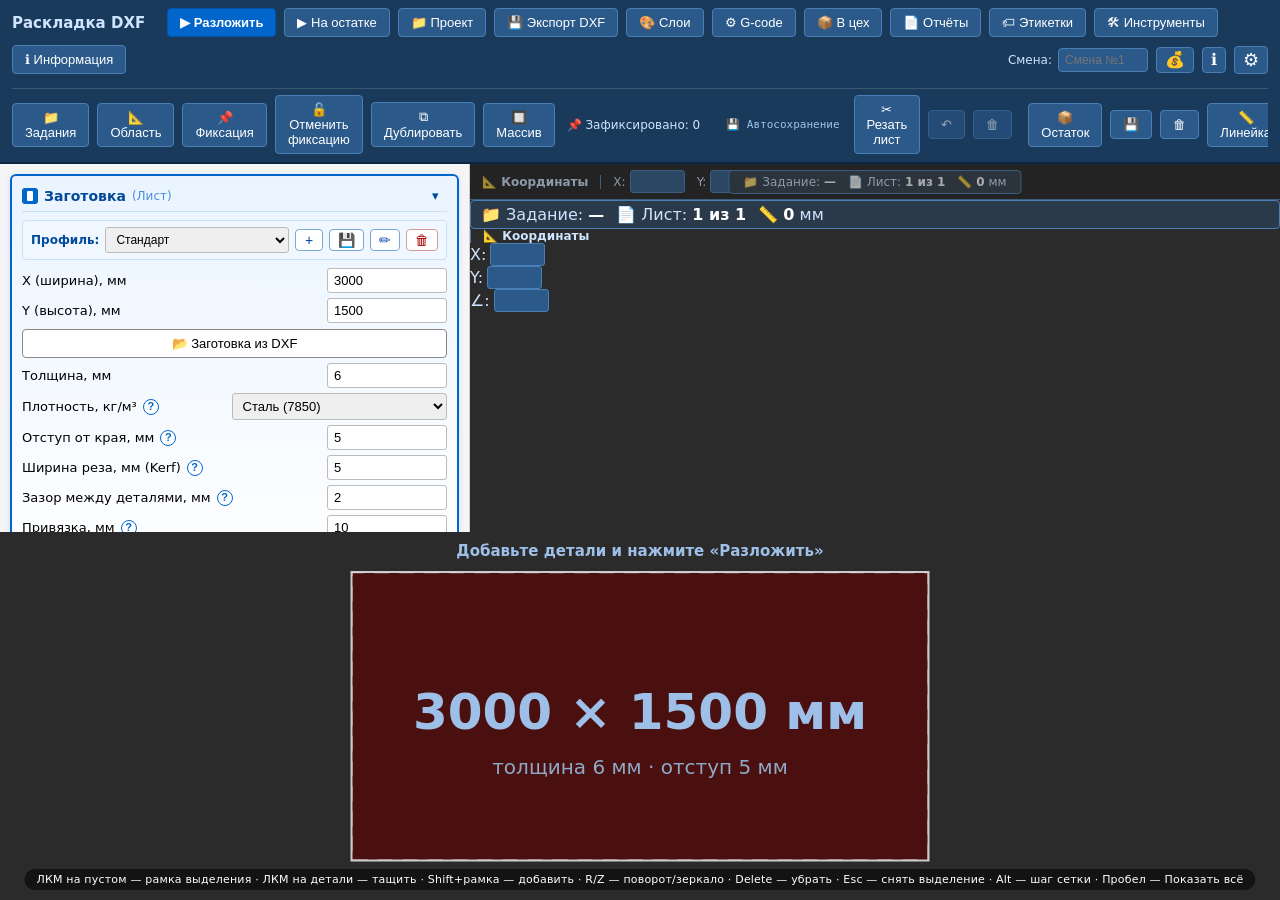
==== commit f5b9ade3: "Перенос деталей в новое задание" ====
--- a/index.html
+++ b/index.html
@@ -39,6 +39,7 @@
   <button id="btnPrintLabels">🏷 Этикетки</button>
   <button id="btnOpenReport">ℹ Информация</button>
   <div id="fixBar">
+    <button id="btnOpenJobsModal" title="Управление заданиями и перенос деталей">📁 Задания</button>
     <button id="btnSelectFrame" title="Обвести область: с деталями — выделит их, пустую — запомнит для Фиксации/Остатка">📐 Область</button>
     <button id="btnFixToggle" title="Зафиксировать детали / создать запретную зону из выделенной области">📌 Фиксация</button>
     <button id="btnUnfixAll" title="Снять фиксацию со всех деталей и запретные зоны">🔓 Отменить фиксацию</button>
@@ -198,14 +199,41 @@
 <main id="main" style="display: flex; flex-direction: column; flex: 1; min-width: 0; background: #2b2b2b;">
   
   <!-- Панель координат (над холстом) -->
-  <div id="coordsPanel" style="background: #1e1e1e; border-bottom: 1px solid #4a7fb5; padding: 8px 12px; display: flex; align-items: center; gap: 12px; flex-shrink: 0; color: #fff; font-size: 13px; z-index: 10;">
-    <div style="font-weight: bold; color: #cfe4ff; font-size: 12px; border-right: 1px solid #4a7fb5; padding-right: 12px;">📐 Координаты</div>
-    <label style="display:flex; align-items:center; gap:4px; color: #cfe4ff;">X: <input id="coordX" type="number" step="1" style="width: 60px; padding: 3px; border-radius: 3px; border: 1px solid #4a7fb5; background: #2b5a8a; color: #fff; font-weight: bold; text-align: center;"></label>
-    <label style="display:flex; align-items:center; gap:4px; color: #cfe4ff;">Y: <input id="coordY" type="number" step="1" style="width: 60px; padding: 3px; border-radius: 3px; border: 1px solid #4a7fb5; background: #2b5a8a; color: #fff; font-weight: bold; text-align: center;"></label>
-    <label style="display:flex; align-items:center; gap:4px; color: #cfe4ff;">∠: <input id="coordAngle" type="number" step="90" style="width: 60px; padding: 3px; border-radius: 3px; border: 1px solid #4a7fb5; background: #2b5a8a; color: #fff; font-weight: bold; text-align: center;"></label>
-  </div>
-
-  <!-- Обертка для холста -->
+         <div id="coordsPanel" style="background: #1e1e1e; border-bottom: 1px solid #4a7fb5; padding: 6px 12px; display: flex; align-items: center; justify-content: space-between; flex-shrink: 0; color: #fff; font-size: 12px; z-index: 10; flex-wrap: nowrap; overflow-x: auto;">
+
+    <!-- ═══ ЛЕВАЯ ЧАСТЬ: КООРДИНАТЫ ═══ -->
+    <div style="display: flex; align-items: center; gap: 12px; white-space: nowrap;">
+      <div style="font-weight: bold; color: #cfe4ff; font-size: 12px; border-right: 1px solid #4a7fb5; padding-right: 12px;">📐 Координаты</div>
+      <label style="display:flex; align-items:center; gap:4px; color: #cfe4ff;">X: <input id="coordX" type="number" step="1" style="width: 55px; padding: 3px; border-radius: 3px; border: 1px solid #4a7fb5; background: #2b5a8a; color: #fff; font-weight: bold; text-align: center;"></label>
+      <label style="display:flex; align-items:center; gap:4px; color: #cfe4ff;">Y: <input id="coordY" type="number" step="1" style="width: 55px; padding: 3px; border-radius: 3px; border: 1px solid #4a7fb5; background: #2b5a8a; color: #fff; font-weight: bold; text-align: center;"></label>
+      <label style="display:flex; align-items:center; gap:4px; color: #cfe4ff;">∠: <input id="coordAngle" type="number" step="90" style="width: 55px; padding: 3px; border-radius: 3px; border: 1px solid #4a7fb5; background: #2b5a8a; color: #fff; font-weight: bold; text-align: center;"></label>
+    </div>
+
+    <!-- ═══ ЦЕНТРАЛЬНАЯ ЧАСТЬ: ЗАДАНИЕ ═══ -->
+    <div id="canvasJobBar" style="display: flex; align-items: center; gap: 12px; background: #2b3a4a; padding: 4px 14px; border-radius: 4px; white-space: nowrap; border: 1px solid #4a7fb5; position: absolute; left: 50%; transform: translateX(-50%);">
+      <span style="color: #cfe4ff;">📁 Задание: <b id="infoJobName" style="color: #fff;">—</b></span>
+      <span style="color: #cfe4ff;">📄 Лист: <b id="infoSheetNum" style="color: #fff;">1 из 1</b></span>
+      <span style="color: #cfe4ff;">📏 <b id="infoThickness" style="color: #fff;">0</b> мм</span>
+    </div>
+
+    <!-- ═══ ПРАВАЯ ЧАСТЬ: ПУСТАЯ (для баланса) ═══ -->
+    <div style="width: 200px;"></div>
+
+  </div>
+    
+    <!-- ═══ БЛОК ИНФО О ЗАДАНИИ ═══ -->
+    <div id="canvasJobBar" style="display: flex; align-items: center; gap: 12px; background: #2b3a4a; padding: 4px 10px; border-radius: 4px; white-space: nowrap; border: 1px solid #4a7fb5;">
+      <span style="color: #cfe4ff;">📁 Задание: <b id="infoJobName" style="color: #fff;">—</b></span>
+      <span style="color: #cfe4ff;">📄 Лист: <b id="infoSheetNum" style="color: #fff;">1 из 1</b></span>
+      <span style="color: #cfe4ff;">📏 <b id="infoThickness" style="color: #fff;">0</b> мм</span>
+    </div>
+
+    <!-- ═══ КООРДИНАТЫ ═══ -->
+    <div style="font-weight: bold; color: #cfe4ff; font-size: 12px; border-left: 1px solid #4a7fb5; padding-left: 12px; white-space: nowrap;">📐 Координаты</div>
+    <label style="display:flex; align-items:center; gap:4px; color: #cfe4ff; white-space: nowrap;">X: <input id="coordX" type="number" step="1" style="width: 55px; padding: 3px; border-radius: 3px; border: 1px solid #4a7fb5; background: #2b5a8a; color: #fff; font-weight: bold; text-align: center;"></label>
+    <label style="display:flex; align-items:center; gap:4px; color: #cfe4ff; white-space: nowrap;">Y: <input id="coordY" type="number" step="1" style="width: 55px; padding: 3px; border-radius: 3px; border: 1px solid #4a7fb5; background: #2b5a8a; color: #fff; font-weight: bold; text-align: center;"></label>
+    <label style="display:flex; align-items:center; gap:4px; color: #cfe4ff; white-space: nowrap;">∠: <input id="coordAngle" type="number" step="90" style="width: 55px; padding: 3px; border-radius: 3px; border: 1px solid #4a7fb5; background: #2b5a8a; color: #fff; font-weight: bold; text-align: center;"></label>
+  </div>  <!-- Обертка для холста -->
   <div style="position: relative; flex: 1; min-height: 0;">
     <canvas id="canvas"></canvas>
     <div id="canvasHint">ЛКМ на пустом — рамка выделения · ЛКМ на детали — тащить · Shift+рамка — добавить · R/Z — поворот/зеркало · Delete — убрать · Esc — снять выделение · Alt — шаг сетки · Пробел — Показать всё</div>
@@ -415,6 +443,29 @@
   </div>
 </div>
 
+<!-- Модалка управления заданиями -->
+<div class="modal-overlay" id="jobsModal">
+  <div class="modal-window" style="width:550px">
+    <div class="modal-header" style="background:#eaf4ff;border-bottom-color:#c9e0f5;color:#004a99">
+      <span>📁 Управление заданиями</span>
+      <button class="close-btn" id="btnCloseJobsModal" style="color:#004a99">✕</button>
+    </div>
+    <div class="modal-body">
+      <div class="hint" style="margin-bottom:10px">
+        Выберите задание, чтобы переключиться, или перенесите в него выделенные детали из текущего задания.
+      </div>
+      <div id="jobsListContainer" style="max-height:400px; overflow-y:auto; border:1px solid #ddd; border-radius:4px; background:#fff">
+        <!-- Сюда JS вставит список -->
+      </div>
+    </div>
+    <div class="modal-footer">
+      <button id="btnCreateNewJob" class="primary">+ Создать новое задание</button>
+      <button id="btnCloseJobsModal2">Закрыть</button>
+    </div>
+  </div>
+</div>
+
+<div id="contextMenu" class="context-menu"></div>
 <div id="contextMenu" class="context-menu"></div>
 <div id="dropOverlay">Отпустите DXF-файлы для загрузки</div>
 <div id="printArea"></div>
--- a/styles.css
+++ b/styles.css
@@ -903,4 +903,12 @@
 @keyframes hudPulse {
   0%, 100% { opacity: 1; transform: scale(1); }
   50% { opacity: 0.65; transform: scale(1.03); }
-}+}
+
+/* ─── Функции, недоступные без локального сервера (js/utils.js → applyServerGating) ─── */
+.so-disabled {
+  opacity: 0.45 !important;
+  filter: grayscale(1);
+  cursor: not-allowed !important;
+}
+.so-disabled:hover { opacity: 0.6 !important; }
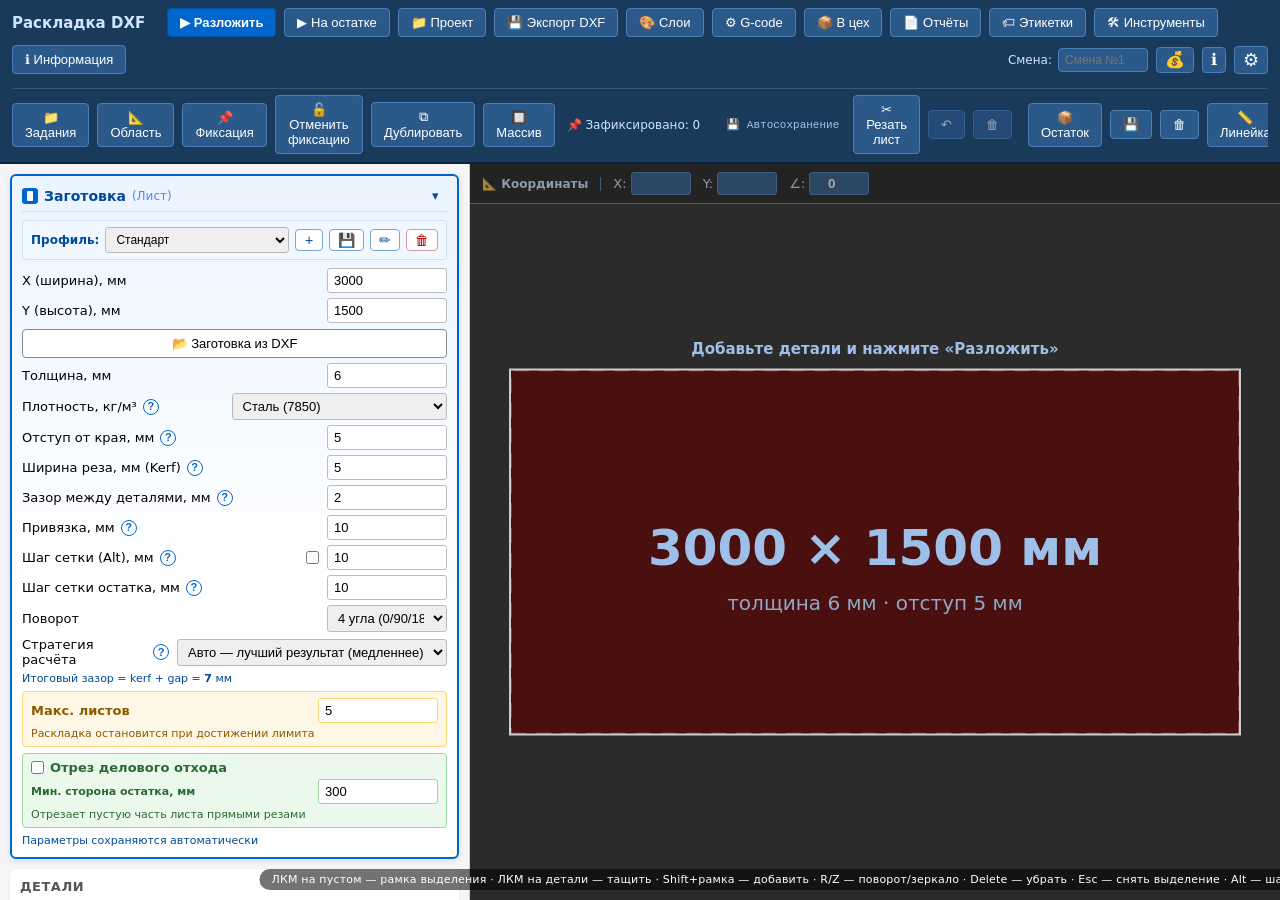
==== commit 0aa84752: "Исправление окна основного Исправление окна основного" ====
--- a/index.html
+++ b/index.html
@@ -199,41 +199,14 @@
 <main id="main" style="display: flex; flex-direction: column; flex: 1; min-width: 0; background: #2b2b2b;">
   
   <!-- Панель координат (над холстом) -->
-         <div id="coordsPanel" style="background: #1e1e1e; border-bottom: 1px solid #4a7fb5; padding: 6px 12px; display: flex; align-items: center; justify-content: space-between; flex-shrink: 0; color: #fff; font-size: 12px; z-index: 10; flex-wrap: nowrap; overflow-x: auto;">
-
-    <!-- ═══ ЛЕВАЯ ЧАСТЬ: КООРДИНАТЫ ═══ -->
-    <div style="display: flex; align-items: center; gap: 12px; white-space: nowrap;">
-      <div style="font-weight: bold; color: #cfe4ff; font-size: 12px; border-right: 1px solid #4a7fb5; padding-right: 12px;">📐 Координаты</div>
-      <label style="display:flex; align-items:center; gap:4px; color: #cfe4ff;">X: <input id="coordX" type="number" step="1" style="width: 55px; padding: 3px; border-radius: 3px; border: 1px solid #4a7fb5; background: #2b5a8a; color: #fff; font-weight: bold; text-align: center;"></label>
-      <label style="display:flex; align-items:center; gap:4px; color: #cfe4ff;">Y: <input id="coordY" type="number" step="1" style="width: 55px; padding: 3px; border-radius: 3px; border: 1px solid #4a7fb5; background: #2b5a8a; color: #fff; font-weight: bold; text-align: center;"></label>
-      <label style="display:flex; align-items:center; gap:4px; color: #cfe4ff;">∠: <input id="coordAngle" type="number" step="90" style="width: 55px; padding: 3px; border-radius: 3px; border: 1px solid #4a7fb5; background: #2b5a8a; color: #fff; font-weight: bold; text-align: center;"></label>
-    </div>
-
-    <!-- ═══ ЦЕНТРАЛЬНАЯ ЧАСТЬ: ЗАДАНИЕ ═══ -->
-    <div id="canvasJobBar" style="display: flex; align-items: center; gap: 12px; background: #2b3a4a; padding: 4px 14px; border-radius: 4px; white-space: nowrap; border: 1px solid #4a7fb5; position: absolute; left: 50%; transform: translateX(-50%);">
-      <span style="color: #cfe4ff;">📁 Задание: <b id="infoJobName" style="color: #fff;">—</b></span>
-      <span style="color: #cfe4ff;">📄 Лист: <b id="infoSheetNum" style="color: #fff;">1 из 1</b></span>
-      <span style="color: #cfe4ff;">📏 <b id="infoThickness" style="color: #fff;">0</b> мм</span>
-    </div>
-
-    <!-- ═══ ПРАВАЯ ЧАСТЬ: ПУСТАЯ (для баланса) ═══ -->
-    <div style="width: 200px;"></div>
-
-  </div>
-    
-    <!-- ═══ БЛОК ИНФО О ЗАДАНИИ ═══ -->
-    <div id="canvasJobBar" style="display: flex; align-items: center; gap: 12px; background: #2b3a4a; padding: 4px 10px; border-radius: 4px; white-space: nowrap; border: 1px solid #4a7fb5;">
-      <span style="color: #cfe4ff;">📁 Задание: <b id="infoJobName" style="color: #fff;">—</b></span>
-      <span style="color: #cfe4ff;">📄 Лист: <b id="infoSheetNum" style="color: #fff;">1 из 1</b></span>
-      <span style="color: #cfe4ff;">📏 <b id="infoThickness" style="color: #fff;">0</b> мм</span>
-    </div>
-
-    <!-- ═══ КООРДИНАТЫ ═══ -->
-    <div style="font-weight: bold; color: #cfe4ff; font-size: 12px; border-left: 1px solid #4a7fb5; padding-left: 12px; white-space: nowrap;">📐 Координаты</div>
-    <label style="display:flex; align-items:center; gap:4px; color: #cfe4ff; white-space: nowrap;">X: <input id="coordX" type="number" step="1" style="width: 55px; padding: 3px; border-radius: 3px; border: 1px solid #4a7fb5; background: #2b5a8a; color: #fff; font-weight: bold; text-align: center;"></label>
-    <label style="display:flex; align-items:center; gap:4px; color: #cfe4ff; white-space: nowrap;">Y: <input id="coordY" type="number" step="1" style="width: 55px; padding: 3px; border-radius: 3px; border: 1px solid #4a7fb5; background: #2b5a8a; color: #fff; font-weight: bold; text-align: center;"></label>
-    <label style="display:flex; align-items:center; gap:4px; color: #cfe4ff; white-space: nowrap;">∠: <input id="coordAngle" type="number" step="90" style="width: 55px; padding: 3px; border-radius: 3px; border: 1px solid #4a7fb5; background: #2b5a8a; color: #fff; font-weight: bold; text-align: center;"></label>
-  </div>  <!-- Обертка для холста -->
+  <div id="coordsPanel" style="background: #1e1e1e; border-bottom: 1px solid #4a7fb5; padding: 8px 12px; display: flex; align-items: center; gap: 12px; flex-shrink: 0; color: #fff; font-size: 13px; z-index: 10;">
+    <div style="font-weight: bold; color: #cfe4ff; font-size: 12px; border-right: 1px solid #4a7fb5; padding-right: 12px;">📐 Координаты</div>
+    <label style="display:flex; align-items:center; gap:4px; color: #cfe4ff;">X: <input id="coordX" type="number" step="1" style="width: 60px; padding: 3px; border-radius: 3px; border: 1px solid #4a7fb5; background: #2b5a8a; color: #fff; font-weight: bold; text-align: center;"></label>
+    <label style="display:flex; align-items:center; gap:4px; color: #cfe4ff;">Y: <input id="coordY" type="number" step="1" style="width: 60px; padding: 3px; border-radius: 3px; border: 1px solid #4a7fb5; background: #2b5a8a; color: #fff; font-weight: bold; text-align: center;"></label>
+    <label style="display:flex; align-items:center; gap:4px; color: #cfe4ff;">∠: <input id="coordAngle" type="number" step="90" style="width: 60px; padding: 3px; border-radius: 3px; border: 1px solid #4a7fb5; background: #2b5a8a; color: #fff; font-weight: bold; text-align: center;"></label>
+  </div>
+
+  <!-- Обертка для холста -->
   <div style="position: relative; flex: 1; min-height: 0;">
     <canvas id="canvas"></canvas>
     <div id="canvasHint">ЛКМ на пустом — рамка выделения · ЛКМ на детали — тащить · Shift+рамка — добавить · R/Z — поворот/зеркало · Delete — убрать · Esc — снять выделение · Alt — шаг сетки · Пробел — Показать всё</div>
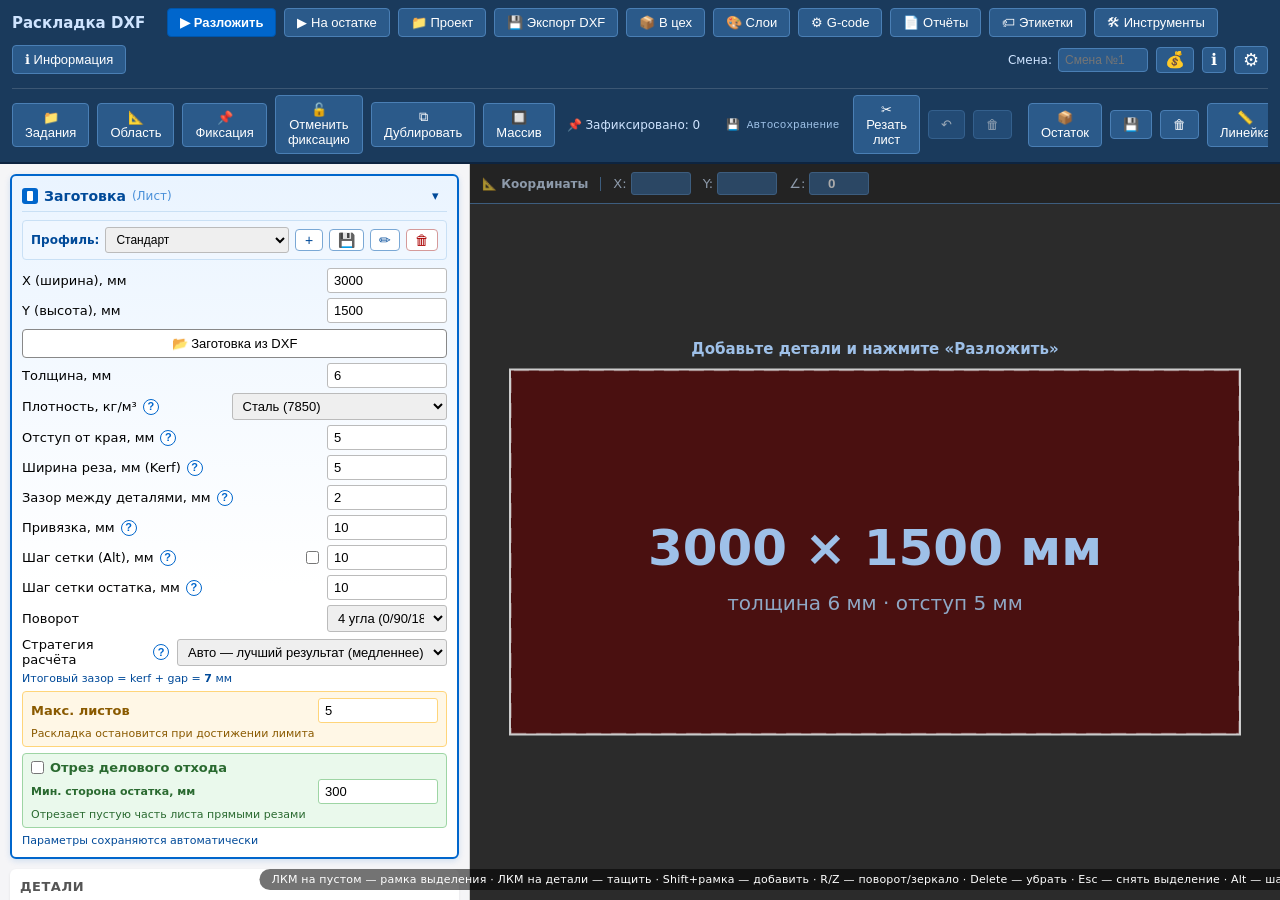
==== commit 29d32371: "Работа с профилем в ЦЕХ Комплекты документов , профили в ЦЕХ" ====
--- a/index.html
+++ b/index.html
@@ -33,6 +33,7 @@
   <input type="file" id="projectFileInput" accept=".json,.dxfnest,application/json" hidden>
   <button id="btnExport">Экспорт DXF (всё)</button>
   <button id="btnExportSplit">Экспорт DXF (по листам)</button>
+  <button id="btnShipment" title="Собрать комплект документов в цех">📦 В цех</button>
   <button id="btnLayers" title="Управление слоями и порядок реза">🎨 Слои</button>
   <button id="btnExportGcode" title="Экспорт G-code (постпроцессор AMN Tech THC)">⚙ G-code</button>
   <button id="btnOpenReportsMenu" title="Печать и JPG-отчёты">📄 Отчёты</button>
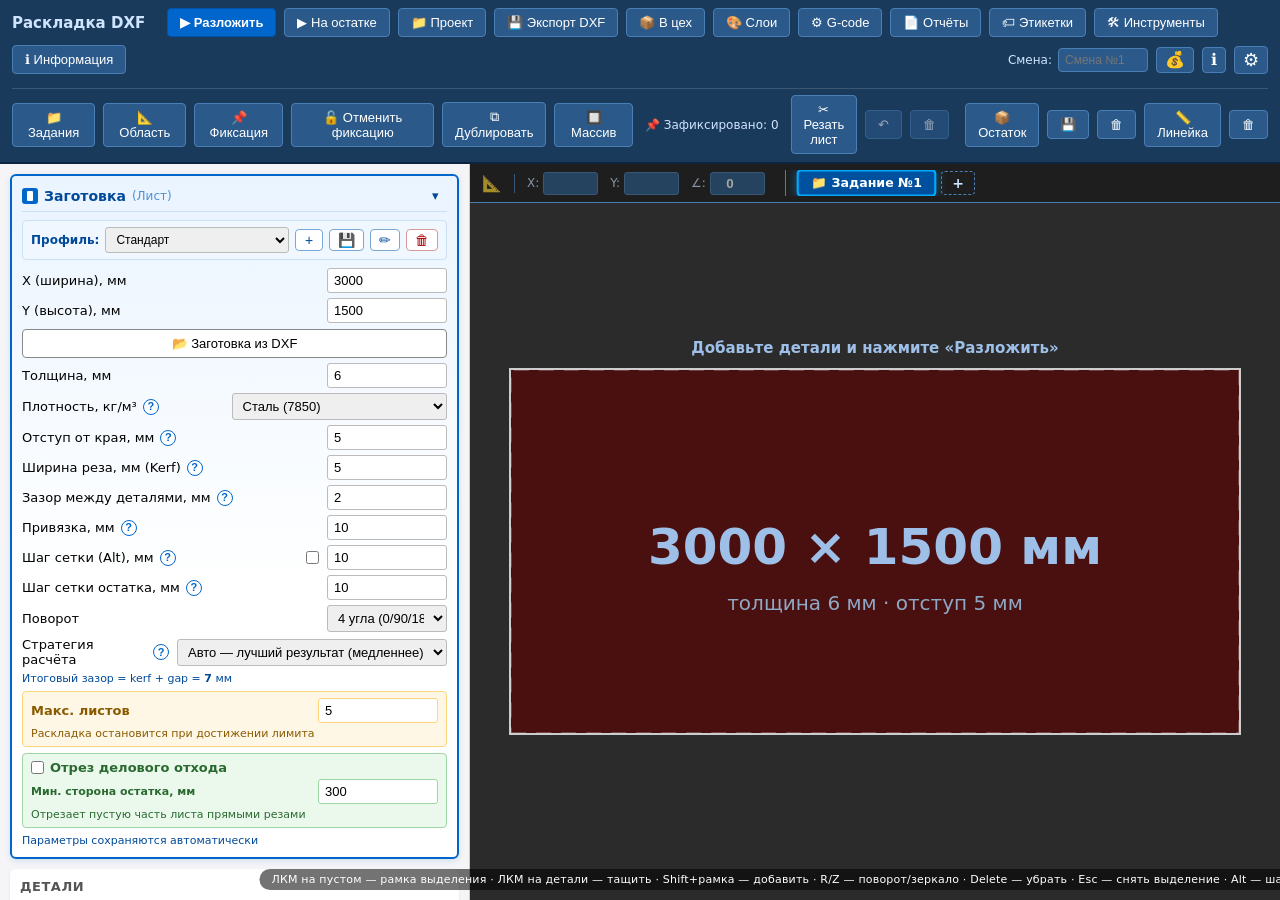
==== commit 2c32eb96: "Паралельная работа с заданиями" ====
--- a/index.html
+++ b/index.html
@@ -47,7 +47,6 @@
     <button id="btnDuplicateSelected" title="Дублировать выделенные (Ctrl+D)">⧉ Дублировать</button>
     <button id="btnOpenArray" title="Массив деталей">🔲 Массив</button>
     <span id="fixCount" class="fix-count">📌 Зафиксировано: 0</span>
-    <span id="autosaveInfo" class="autosave-info"></span>
     <div id="status"></div>
     <div class="tools-group">
       <button id="btnCut" type="button" title="Резать лист по прямым (клик → клик). Shift — орто, Ctrl — без привязки.">✂ Резать лист</button>
@@ -61,12 +60,6 @@
       <button id="btnMeasureClear" type="button" title="Очистить измерения">🗑</button>
     </div>
   </div>
-</div>
-<div id="autosaveBanner" style="display:none">
-  <span>💾 Найдено автосохранение от <b id="autosaveBannerDate">—</b></span>
-  <button id="btnAutosaveRestore" class="primary">Восстановить</button>
-  <button id="btnAutosaveDiscard">Удалить</button>
-  <button id="btnAutosaveClose" title="Закрыть баннер">✕</button>
 </div>
 <div id="content">
 <aside id="side">
@@ -199,12 +192,22 @@
 </aside>
 <main id="main" style="display: flex; flex-direction: column; flex: 1; min-width: 0; background: #2b2b2b;">
   
-  <!-- Панель координат (над холстом) -->
-  <div id="coordsPanel" style="background: #1e1e1e; border-bottom: 1px solid #4a7fb5; padding: 8px 12px; display: flex; align-items: center; gap: 12px; flex-shrink: 0; color: #fff; font-size: 13px; z-index: 10;">
-    <div style="font-weight: bold; color: #cfe4ff; font-size: 12px; border-right: 1px solid #4a7fb5; padding-right: 12px;">📐 Координаты</div>
-    <label style="display:flex; align-items:center; gap:4px; color: #cfe4ff;">X: <input id="coordX" type="number" step="1" style="width: 60px; padding: 3px; border-radius: 3px; border: 1px solid #4a7fb5; background: #2b5a8a; color: #fff; font-weight: bold; text-align: center;"></label>
-    <label style="display:flex; align-items:center; gap:4px; color: #cfe4ff;">Y: <input id="coordY" type="number" step="1" style="width: 60px; padding: 3px; border-radius: 3px; border: 1px solid #4a7fb5; background: #2b5a8a; color: #fff; font-weight: bold; text-align: center;"></label>
-    <label style="display:flex; align-items:center; gap:4px; color: #cfe4ff;">∠: <input id="coordAngle" type="number" step="90" style="width: 60px; padding: 3px; border-radius: 3px; border: 1px solid #4a7fb5; background: #2b5a8a; color: #fff; font-weight: bold; text-align: center;"></label>
+    <div id="coordsPanel" style="background: #1e1e1e; border-bottom: 1px solid #4a7fb5; padding: 6px 12px; display: flex; align-items: center; gap: 12px; flex-shrink: 0; color: #fff; font-size: 12px; z-index: 10; flex-wrap: nowrap; overflow-x: auto;">
+
+    <!-- ═══ ГРУППА КООРДИНАТ (будет тускнеть, если ничего не выделено) ═══ -->
+    <div id="coordInputsWrap" style="display: flex; align-items: center; gap: 12px; white-space: nowrap;">
+      <div style="font-weight: bold; color: #cfe4ff; font-size: 16px; border-right: 1px solid #4a7fb5; padding-right: 12px;" title="Координаты">📐</div>
+      
+      <label style="display:flex; align-items:center; gap:4px; color: #cfe4ff; white-space: nowrap;">X: <input id="coordX" type="number" step="1" style="width: 55px; padding: 3px; border-radius: 3px; border: 1px solid #4a7fb5; background: #2b5a8a; color: #fff; font-weight: bold; text-align: center;"></label>
+      <label style="display:flex; align-items:center; gap:4px; color: #cfe4ff; white-space: nowrap;">Y: <input id="coordY" type="number" step="1" style="width: 55px; padding: 3px; border-radius: 3px; border: 1px solid #4a7fb5; background: #2b5a8a; color: #fff; font-weight: bold; text-align: center;"></label>
+      <label style="display:flex; align-items:center; gap:4px; color: #cfe4ff; white-space: nowrap;">∠: <input id="coordAngle" type="number" step="90" style="width: 55px; padding: 3px; border-radius: 3px; border: 1px solid #4a7fb5; background: #2b5a8a; color: #fff; font-weight: bold; text-align: center;"></label>
+    </div>
+
+    <!-- ═══ ВКЛАДКИ ЗАДАНИЙ (ВСЕГДА ЯРКИЕ И ДОСТУПНЫЕ) ═══ -->
+    <div id="jobTabsBar" style="display: flex; align-items: center; gap: 6px; white-space: nowrap; border-left: 1px solid #4a7fb5; padding-left: 12px; margin-left: 8px; overflow-x: auto; max-width: 50vw;">
+      <!-- Сюда JS будет вставлять вкладки -->
+    </div>
+
   </div>
 
   <!-- Обертка для холста -->
--- a/styles.css
+++ b/styles.css
@@ -226,7 +226,7 @@
   border-radius:3px;
   padding:2.5mm 3mm 2mm;
   background:#fff;
-  height:50mm; /* Увеличено с 40mm */
+  height:50mm;
   box-sizing:border-box;
   display:flex;
   flex-direction:column;
@@ -234,7 +234,7 @@
   position:relative;
 }
 .label-empty{
-  height:50mm; /* Увеличено с 40mm */
+  height:50mm;
   border:1px dashed #ccc;
   border-radius:3px;
   background:#fafafa;
@@ -346,7 +346,6 @@
   border:1px solid #9ed5a4; margin-top:4px;
 }
 
-/* ---------- Плавающая панель «Линейка» над холстом ---------- */
 #measureBar{
   position: absolute;
   top: 12px;
@@ -379,7 +378,6 @@
 }
 #measureBar #btnMeasure.active:hover{ background: #b07000; }
 
-/* ---------- Плавающая панель «Рез листа» над холстом ---------- */
 #cutBar{
   position: absolute;
   top: 12px;
@@ -421,9 +419,6 @@
   white-space: nowrap;
 }
 
-/* ================================================================
-   Кнопка отметки остатка
-   ================================================================ */
 #btnMarkRemnant.active {
   background: #2a9a3c;
   border-color: #1a6a25;
@@ -434,9 +429,6 @@
   background: #1a6a25;
 }
 
-/* ================================================================
-   QR в этикетках деталей
-   ================================================================ */
 .label-qr-abs {
   position: absolute;
   bottom: 1mm;
@@ -447,13 +439,10 @@
 }
 .label-qr-abs svg { width: 100%; height: 100%; display: block; }
 
-/* ================================================================
-   Этикетки остатков — Только крупный QR-код
-   ================================================================ */
 .remnant-code-row {
   display: flex;
   align-items: center;
-  justify-content: center; /* Центрируем QR-код */
+  justify-content: center;
   padding: 2mm 0;
   flex: 1 1 auto;
   min-height: 0;
@@ -461,11 +450,11 @@
 }
 
 .remnant-qr {
-  width: 42mm;  /* Огромный QR-код — 42х42 мм */
+  width: 42mm;
   height: 42mm;
   flex-shrink: 0;
-  background: #fff; /* Белый фон для контраста */
-  padding: 1mm;     /* Дополнительный отступ */
+  background: #fff;
+  padding: 1mm;
 }
 
 .remnant-qr svg { 
@@ -475,7 +464,7 @@
 }
 
 tr.flash-scroll { background: #fff3cd !important; transition: background .3s; }
-/* ---------- Фильтр таблицы деталей ---------- */
+
 .parts-filter {
   display: flex;
   gap: 8px;
@@ -527,7 +516,7 @@
   color: #06c;
   font-weight: 600;
 }
-/* ---------- Подсветка совпадений в поиске ---------- */
+
 #partsTableWrap td[data-edit="name"] mark {
   background: #fff3a0;
   color: #000;
@@ -535,7 +524,7 @@
   border-radius: 2px;
   font-weight: 600;
 }
-/* ---------- Найденная строка (поиск как навигатор) ---------- */
+
 #partsTableWrap tr.filter-hit {
   background: #fff3a0 !important;
   box-shadow: inset 0 0 0 2px #e0a800;
@@ -544,7 +533,6 @@
   background: #ffe680 !important;
 }
 
-/* ---------- Автосохранение ---------- */
 #autosaveBanner {
   display: flex;
   align-items: center;
@@ -609,14 +597,12 @@
   font-weight: 600;
 }
 
-/* ---------- Подсветка строки при выделении детали на холсте ---------- */
 #partsTableWrap tr.flash-scroll {
   background: #fff3a0 !important;
   box-shadow: inset 0 0 0 2px #e0a800;
   transition: background .3s, box-shadow .3s;
 }
 
-/* ---------- Каталог остатков ---------- */
 .remnant-catalog-toolbar {
   display: flex;
   gap: 10px;
@@ -688,7 +674,6 @@
   background: #ffe3e3;
 }
 
-/* ---------- Модалка «Отчёты» ---------- */
 .reports-choice-list {
   display: flex;
   flex-direction: column;
@@ -736,7 +721,6 @@
   line-height: 1.3;
 }
 
-/* ─── Стили для печати этикеток ─── */
 .part-labels-grid {
   display: grid;
   grid-template-columns: 1fr 1fr;
@@ -754,10 +738,9 @@
   page-break-inside: avoid;
   break-inside: avoid;
   box-sizing: border-box;
-  height: 130mm; /* Высота под А4 (2 ряда по 130мм + отступы) */
-}
-
-/* Шапка этикетки (название + строка с инфой) */
+  height: 130mm;
+}
+
 .part-label-header {
   text-align: center;
   width: 100%;
@@ -806,9 +789,8 @@
   margin-top: 0.5mm;
 }
 
-/* ─── БЛОК ЧЕРТЕЖА ─── */
 .part-label-drawing {
-  flex: 1 1 auto; /* Занимает всё свободное место */
+  flex: 1 1 auto;
   min-height: 0;
   width: 100%;
   display: flex;
@@ -819,11 +801,10 @@
   overflow: hidden;
 }
 
-/* ─── БЛОК QR-КОДА ─── */
 .part-label-qr-big {
   flex: 0 0 auto;
   width: 100%;
-  height: 45mm; /* Высота QR-кода */
+  height: 45mm;
   display: flex;
   justify-content: center;
   align-items: center;
@@ -836,7 +817,6 @@
   display: block;
 }
 
-/* Оставляем для совместимости (остатки/листы) */
 .part-label-content { display: flex; width: 100%; gap: 4mm; align-items: center; }
 .part-label-qr { width: 52mm; height: 52mm; flex-shrink: 0; }
 .part-label-qr svg { width: 100%; height: 100%; display: block; }
@@ -846,7 +826,6 @@
 .part-label-info b { color: #000; font-size: 14px; }
 .part-label-date { font-size: 10px; color: #666; text-align: right; flex-shrink: 0; border-top: 1px solid #eee; padding-top: 1mm; }
 
-/* Фиксация страниц для печати */
 .pdf-page {
   page-break-after: always !important;
   break-after: page !important;
@@ -905,10 +884,55 @@
   50% { opacity: 0.65; transform: scale(1.03); }
 }
 
-/* ─── Функции, недоступные без локального сервера (js/utils.js → applyServerGating) ─── */
 .so-disabled {
   opacity: 0.45 !important;
   filter: grayscale(1);
   cursor: not-allowed !important;
 }
-.so-disabled:hover { opacity: 0.6 !important; }+.so-disabled:hover { opacity: 0.6 !important; }
+
+/* ═══ ВКЛАДКИ ЗАДАНИЙ ═══ */
+.job-tab {
+  padding: 4px 12px;
+  background: #2b5a8a;
+  border: 1px solid #4a7fb5;
+  border-radius: 4px;
+  color: #a0b8d0;
+  font-size: 12px;
+  cursor: pointer;
+  transition: all 0.15s;
+  user-select: none;
+  opacity: 0.8;
+}
+.job-tab:hover {
+  background: #3a70a5;
+  color: #fff;
+  opacity: 1;
+}
+.job-tab.active {
+  background: #0050a0;
+  border: 2px solid #00aaff;
+  color: #ffffff;
+  font-weight: bold;
+  opacity: 1;
+  box-shadow: 0 0 10px rgba(0, 170, 255, 0.5);
+  transform: scale(1.05);
+  margin: 0 2px;
+}
+.job-tab-add {
+  padding: 4px 10px;
+  background: #1e1e1e;
+  border: 1px dashed #4a7fb5;
+  border-radius: 4px;
+  color: #cfe4ff;
+  cursor: pointer;
+  font-size: 14px;
+  font-weight: bold;
+  line-height: 1;
+  transition: all 0.15s;
+}
+.job-tab-add:hover {
+  background: #2b5a8a;
+  border-style: solid;
+  color: #fff;
+}
